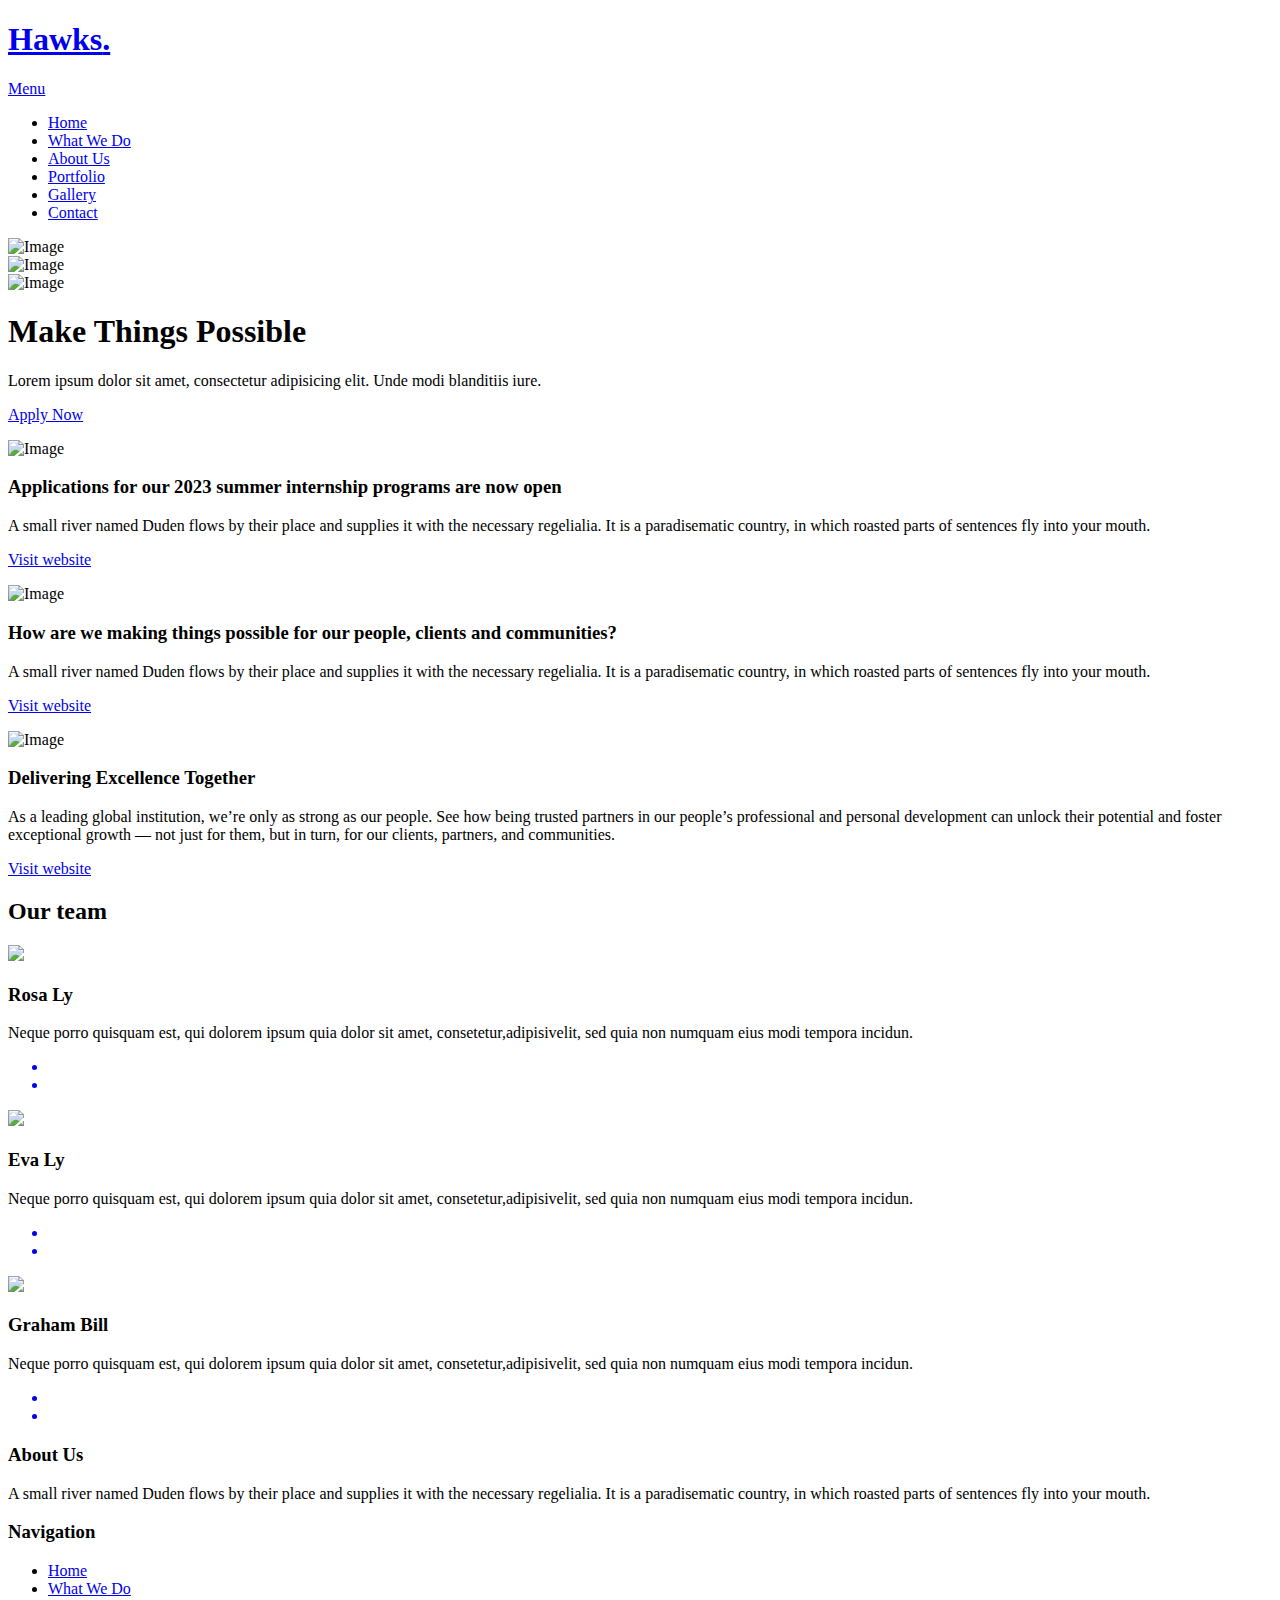
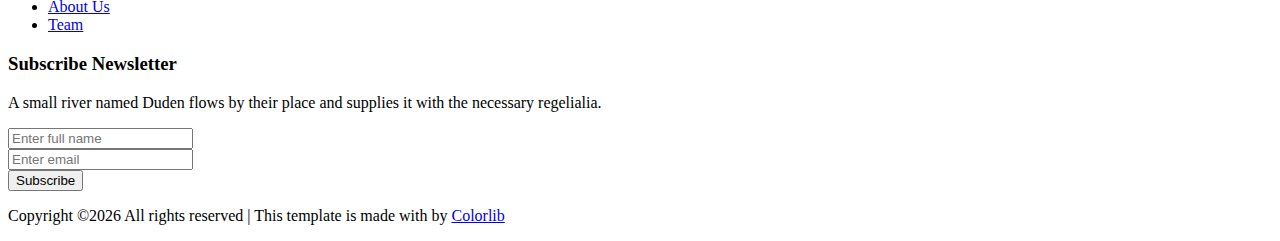
==== v2/index.html @ 97edf10f "Add files via upload" ====
<!DOCTYPE html>
<html lang="en">
  <head>
    <title>Grunt &mdash; Website Template by Colorlib</title>
    <meta charset="utf-8">
    <meta name="viewport" content="width=device-width, initial-scale=1, shrink-to-fit=no">

    <link href="https://fonts.googleapis.com/css?family=Roboto:300,400,500,700,900" rel="stylesheet">
    <link rel="stylesheet" href="fonts/icomoon/style.css">
    <link rel="stylesheet" href="css/bootstrap.min.css">
    <link rel="stylesheet" href="css/animate.css">
    <link rel="stylesheet" href="css/owl.carousel.min.css">
    <link rel="stylesheet" href="css/owl.theme.default.min.css">
    <link rel="stylesheet" href="css/bootstrap-datepicker.css">
    
    
    <link rel="stylesheet" href="fonts/flaticon/font/flaticon.css">
  
    <link rel="stylesheet" href="css/aos.css">
    <link rel="stylesheet" href="css/jquery.fancybox.min.css">
    

    <link rel="stylesheet" href="css/style.css">
    <link rel="stylesheet" href="css/style2.css">
    
  </head>
  <body data-spy="scroll" data-target=".site-navbar-target" data-offset="300">
  


  <div class="site-wrap">

    <div class="site-mobile-menu site-navbar-target">
      <div class="site-mobile-menu-header">
        <div class="site-mobile-menu-close mt-3">
          <span class="icon-close2 js-menu-toggle"></span>
        </div>
      </div>
      <div class="site-mobile-menu-body"></div>
    </div> <!-- .site-mobile-menu -->
    
    
    <div class="site-navbar-wrap">
      
      <div class="site-navbar site-navbar-target js-sticky-header">
        <div class="container">
          <div class="row align-items-center">
            <div class="col-6 col-md-4">
              <h1 class="my-0 site-logo"><a href="index.html">Hawks<span class="text-primary">.</span> </a></h1>
            </div>
            <div class="col-6 col-md-8">
              <nav class="site-navigation text-right" role="navigation">
                <div class="container">

                  <div class="d-inline-block d-lg-block ml-md-0 mr-auto py-3"><a href="#" class="site-menu-toggle js-menu-toggle text-black">
                    <span class="icon-menu h3"></span> <span class="menu-text">Menu</span>
                  </a></div>

                  <ul class="site-menu main-menu js-clone-nav d-none d-lg-none">
                    <li><a href="#home-section" class="nav-link">Home</a></li>
                    <li><a href="#what-we-do-section" class="nav-link">What We Do</a></li>
                    <li><a href="#about-section" class="nav-link">About Us</a></li>
                    <li><a href="#portfolio-section" class="nav-link">Portfolio</a></li>
                    <li><a href="#studio-section" class="nav-link">Gallery</a></li>
                    <li><a href="#contact-section" class="nav-link">Contact</a></li>
                  </ul>
                </div>
              </nav>
            </div>
          </div>
        </div>
      </div>
    </div> <!-- END .site-navbar-wrap -->
    
    <div class="site-blocks-cover" id="home-section">
      <div class="img-wrap">
        <div class="owl-carousel slide-one-item hero-slider">
          <div class="slide">
            <img src="images/glint_hero_1.jpg" alt="Image">  
          </div>
          <div class="slide">
            <img src="images/glint_hero_2.jpg" alt="Image">  
          </div>
          <div class="slide">
            <img src="images/glint_hero_3.jpg" alt="Image">  
          </div>
        </div>
      </div>
      <div class="container">
        <div class="row">
          <div class="col-md-6 ml-auto align-self-center">
            <div class="intro">
              <div class="heading">
                <h1>Make Things Possible</h1>
              </div>
              <div class="text">
                <p class="sub-text mb-5">Lorem ipsum dolor sit amet, consectetur adipisicing elit. Unde modi blanditiis iure.</p>
                <p><a href="#" target="_blank" class="btn btn-outline-primary btn-md">Apply Now</a></p>
              </div>
            </div>
          </div>
        </div>
      </div>
    </div> <!-- END .site-blocks-cover -->

    <div class="site-section" id="portfolio-section">
      <div class="container">
        <div class="row mb-5">
          <div class="col-lg-6 mb-4 mb-lg-0">
            <img src="images/internship-hub.png" alt="Image" class="img-fluid">
          </div>
          <div class="col-lg-5 h-100 jm-sticky-top ml-auto">
            <h3>Applications for our 2023 summer internship programs are now open</h3>
            <p class="mb-4">A small river named Duden flows by their place and supplies it with the necessary regelialia. It is a paradisematic country, in which roasted parts of sentences fly into your mouth.</p>
            <p class="mb-4"><a href="#" class="readmore">Visit website</a></p>
          </div>
        </div>

        <div class="row mb-5">
          <div class="col-lg-6 order-1 order-lg-2 mb-4 mb-lg-0">
            <img src="images/2023-mtp-700x700.jpg" alt="Image" class="img-fluid">
          </div>
          <div class="col-lg-5 h-100 jm-sticky-top mr-auto order-2 order-lg-1">
            <h3>How are we making things possible for our people, clients and communities?</h3>
            <p class="mb-4">A small river named Duden flows by their place and supplies it with the necessary regelialia. It is a paradisematic country, in which roasted parts of sentences fly into your mouth.</p>
            <p class="mb-4"><a href="#" class="readmore">Visit website</a></p>
          </div>
        </div>

          <div class="row mb-5">
          <div class="col-lg-6 mb-4 mb-lg-0">
            <img src="images/hero-inset.png" alt="Image" class="img-fluid">
          </div>
          <div class="col-lg-5 h-100 jm-sticky-top ml-auto">
            <h3>Delivering Excellence Together</h3>
            <p class="mb-4">As a leading global institution, we’re only as strong as our people. See how being trusted partners in our people’s professional and personal development can unlock their potential and foster exceptional growth — not just for them, but in turn, for our clients, partners, and communities.</p>
            <p class="mb-4"><a href="#" class="readmore">Visit website</a></p>
          </div>
        </div>

      </div>
    </div>

    <section id="team" class="team section">
                <div class="container">
                    <h2 class="title">Our team</h2>
                    <div class="row">
                        <div class="col-sm-4">
                            <div class="ubutia-card">
                                <div class="ubutia-card-header">
                                    <img class="img-responsive" src="images/8.jpg">
                                </div>
                                <div class="ubutia-card-content">
                                    <h3>Rosa Ly</h3>
                                    <p>
                                      Neque porro quisquam est, qui dolorem ipsum quia dolor sit amet, consetetur,adipisivelit, sed quia non numquam eius modi tempora incidun.
                                    </p>
                                    <div class="social-icons">
                                        <ul>
                                            <a href="#"><li><span class="ion-social-facebook"></span></li></a>
                                            <a href="#"><li><span class="ion-social-twitter"></span></li></a>
                                        </ul>
                                    </div>
                                </div>
                            </div>
                        </div>
                        <div class="col-sm-4">
                            <div class="ubutia-card">
                                <div class="ubutia-card-header">
                                    <img class="img-responsive" src="images/9.jpg">
                                </div>
                                <div class="ubutia-card-content">
                                    <h3>Eva Ly</h3>
                                    <p>
                                        Neque porro quisquam est, qui dolorem ipsum quia dolor sit amet, consetetur,adipisivelit, sed quia non numquam eius modi tempora incidun.
                                    </p>
                                    <div class="social-icons">
                                        <ul>
                                            <a href="#"><li><span class="ion-social-facebook"></span></li></a>
                                            <a href="#"><li><span class="ion-social-twitter"></span></li></a>
                                        </ul>
                                    </div>
                                </div>
                            </div>
                        </div>
                        <div class="col-sm-4">
                            <div class="ubutia-card">
                                <div class="ubutia-card-header">
                                    <img class="img-responsive" src="images/10.jpg">
                                </div>
                                <div class="ubutia-card-content">
                                    <h3>Graham Bill</h3>
                                    <p>
                                      Neque porro quisquam est, qui dolorem ipsum quia dolor sit amet, consetetur,adipisivelit, sed quia non numquam eius modi tempora incidun. 
                                    </p>
                                    <div class="social-icons">
                                        <ul>
                                            <a href="#"><li><span class="ion-social-facebook"></span></li></a>
                                            <a href="#"><li><span class="ion-social-twitter"></span></li></a>
                                        </ul>
                                    </div>
                                </div>
                            </div>
                        </div>
                    </div>
                </div>
            </section>
  
    <footer class="site-footer">
      <div class="container">
        <div class="row">
          <div class="col-lg-4 mb-5 mb-lg-0">
            <div class="row mb-5">
              <div class="col-12">
                <h3 class="footer-heading mb-4">About Us</h3>
                <p>A small river named Duden flows by their place and supplies it with the necessary regelialia. It is a paradisematic country, in which roasted parts of sentences fly into your mouth.</p>
              </div>
            </div>
            

            
          </div>
          <div class="col-lg-3 ml-auto">
           
            <div class="row mb-5">
              <div class="col-md-12">
                <h3 class="footer-heading mb-4">Navigation</h3>
              </div>
              <div class="col-md-6 col-lg-6">
                <ul class="list-unstyled">
                  <li><a href="#home-section" class="smoothscroll">Home</a></li>
                  <li><a href="#what-we-do-section" class="smoothscroll">What We Do</a></li>
                  <li><a href="#about-section" class="smoothscroll">About Us</a></li>
                  <li><a href="#team-section"  class="smoothscroll">Team</a></li>
                </ul>
              </div>
              
            </div>
            
          </div>
          

          <div class="col-lg-4 mb-5 mb-lg-0">

            <div class="mb-5">
              <h3 class="footer-heading mb-2">Subscribe Newsletter</h3>
              <p>A small river named Duden flows by their place and supplies it with the necessary regelialia.</p>

              <form method="post" class="form-subscribe">
                <div class="form-group mb-3">
                  <input type="text" class="form-control border-white text-white bg-transparent" placeholder="Enter full name" aria-label="Enter Email" aria-describedby="button-addon2">
                </div>
                <div class="form-group mb-3">
                  <input type="text" class="form-control border-white text-white bg-transparent" placeholder="Enter email" aria-label="Enter Email" aria-describedby="button-addon2">
                </div>
                <div class="form-group">
                  <button class="btn btn-primary px-5" type="submit">Subscribe</button>
                </div>
              </form>

            </div>

            


          </div>
          
        </div>
        <div class="row pt-5 mt-5 text-center">
          <div class="col-md-12">
            <div class="mb-4">
                  <a href="#" class="pl-0 pr-3"><span class="icon-facebook"></span></a>
                  <a href="#" class="pl-3 pr-3"><span class="icon-twitter"></span></a>
                  <a href="#" class="pl-3 pr-3"><span class="icon-instagram"></span></a>
                  <a href="#" class="pl-3 pr-3"><span class="icon-linkedin"></span></a>
                </div>
            <p>
              <!-- Link back to Colorlib can't be removed. Template is licensed under CC BY 3.0. -->
            Copyright &copy;<script>document.write(new Date().getFullYear());</script> All rights reserved | This template is made with <i class="icon-heart text-danger" aria-hidden="true"></i> by <a href="https://colorlib.com" target="_blank" >Colorlib</a>
            <!-- Link back to Colorlib can't be removed. Template is licensed under CC BY 3.0. -->
            </p>
          </div>
          
        </div>
      </div>
    </footer>
  </div>

  <script src="js/jquery-3.3.1.min.js"></script>
  <script src="js/popper.min.js"></script>
  <script src="js/bootstrap.min.js"></script>
  <script src="js/owl.carousel.min.js"></script>
  <script src="js/aos.js"></script>
  <script src="js/jquery.sticky.js"></script>
  <script src="js/stickyfill.min.js"></script>
  <script src="js/jquery.easing.1.3.js"></script>
  <script src="js/isotope.pkgd.min.js"></script>
  
  <script src="js/jquery.fancybox.min.js"></script>
  <script src="js/main.js"></script>

     
  </body>
</html>
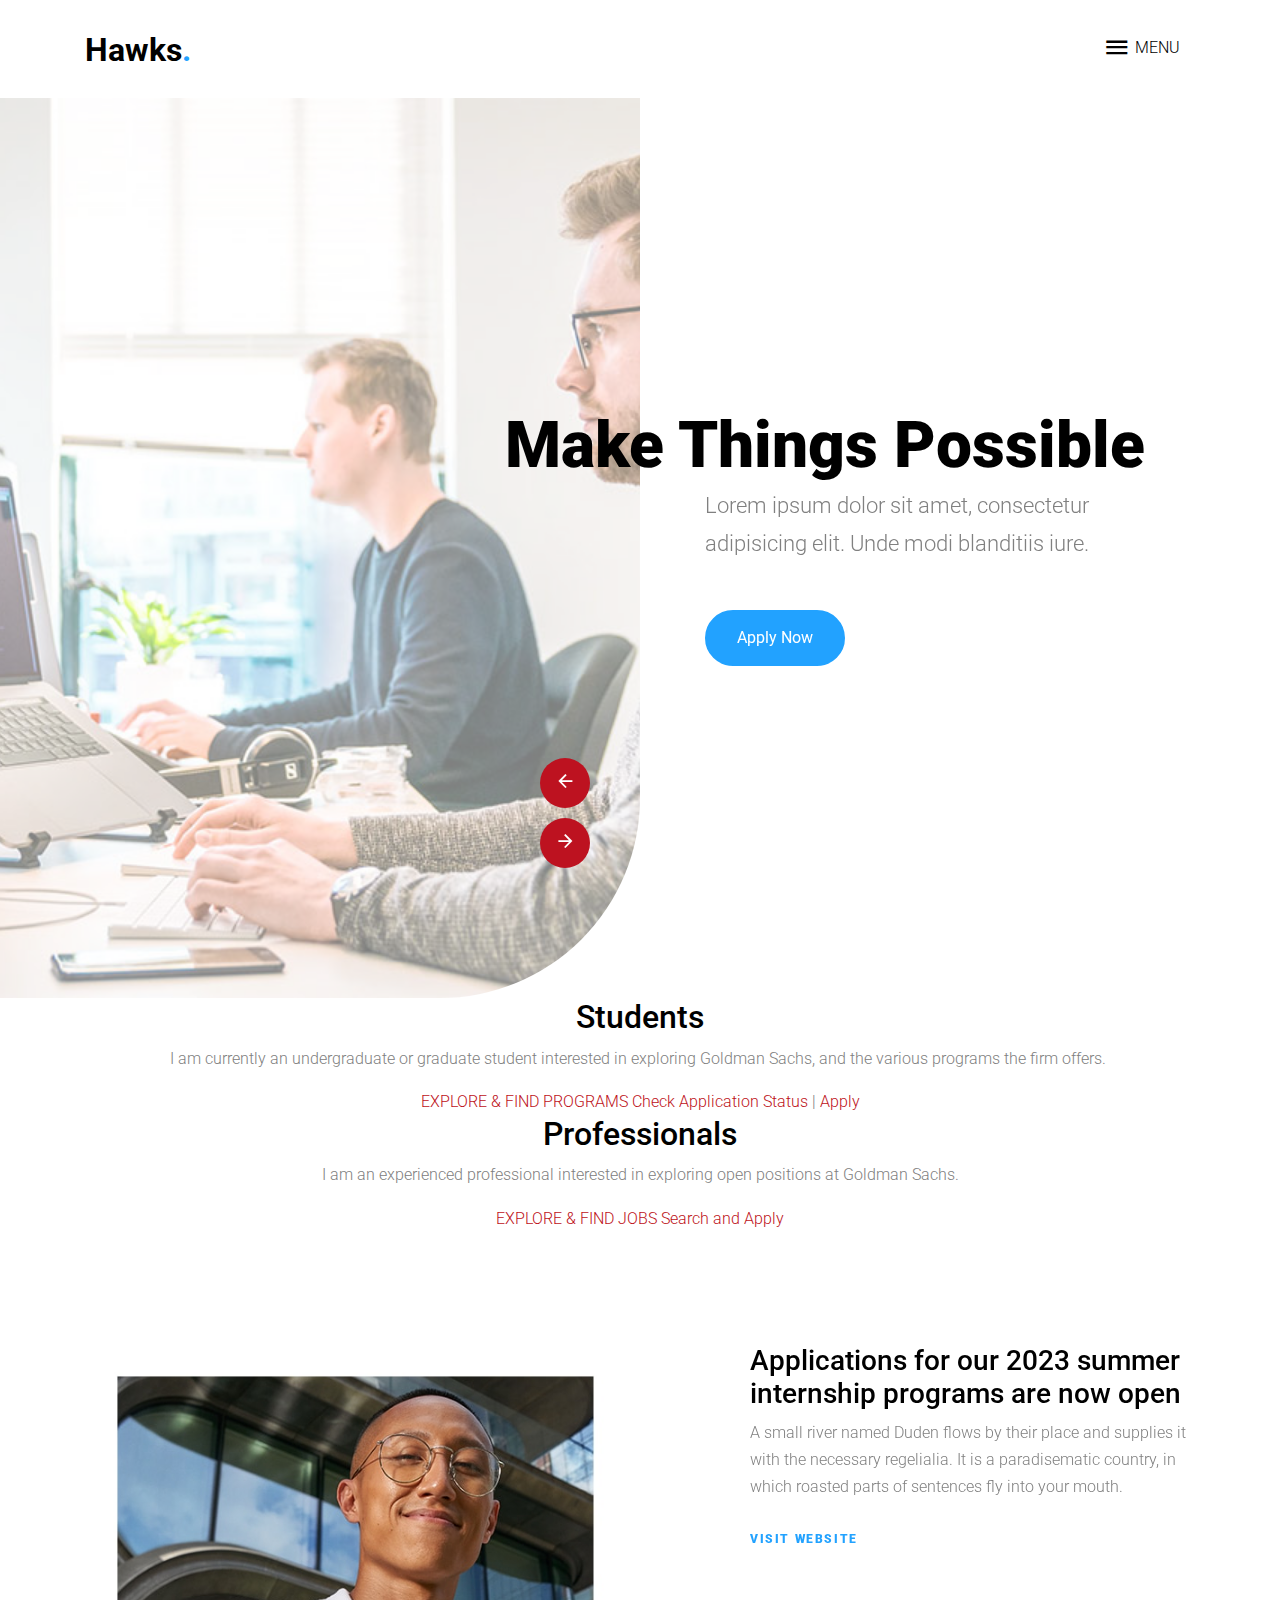
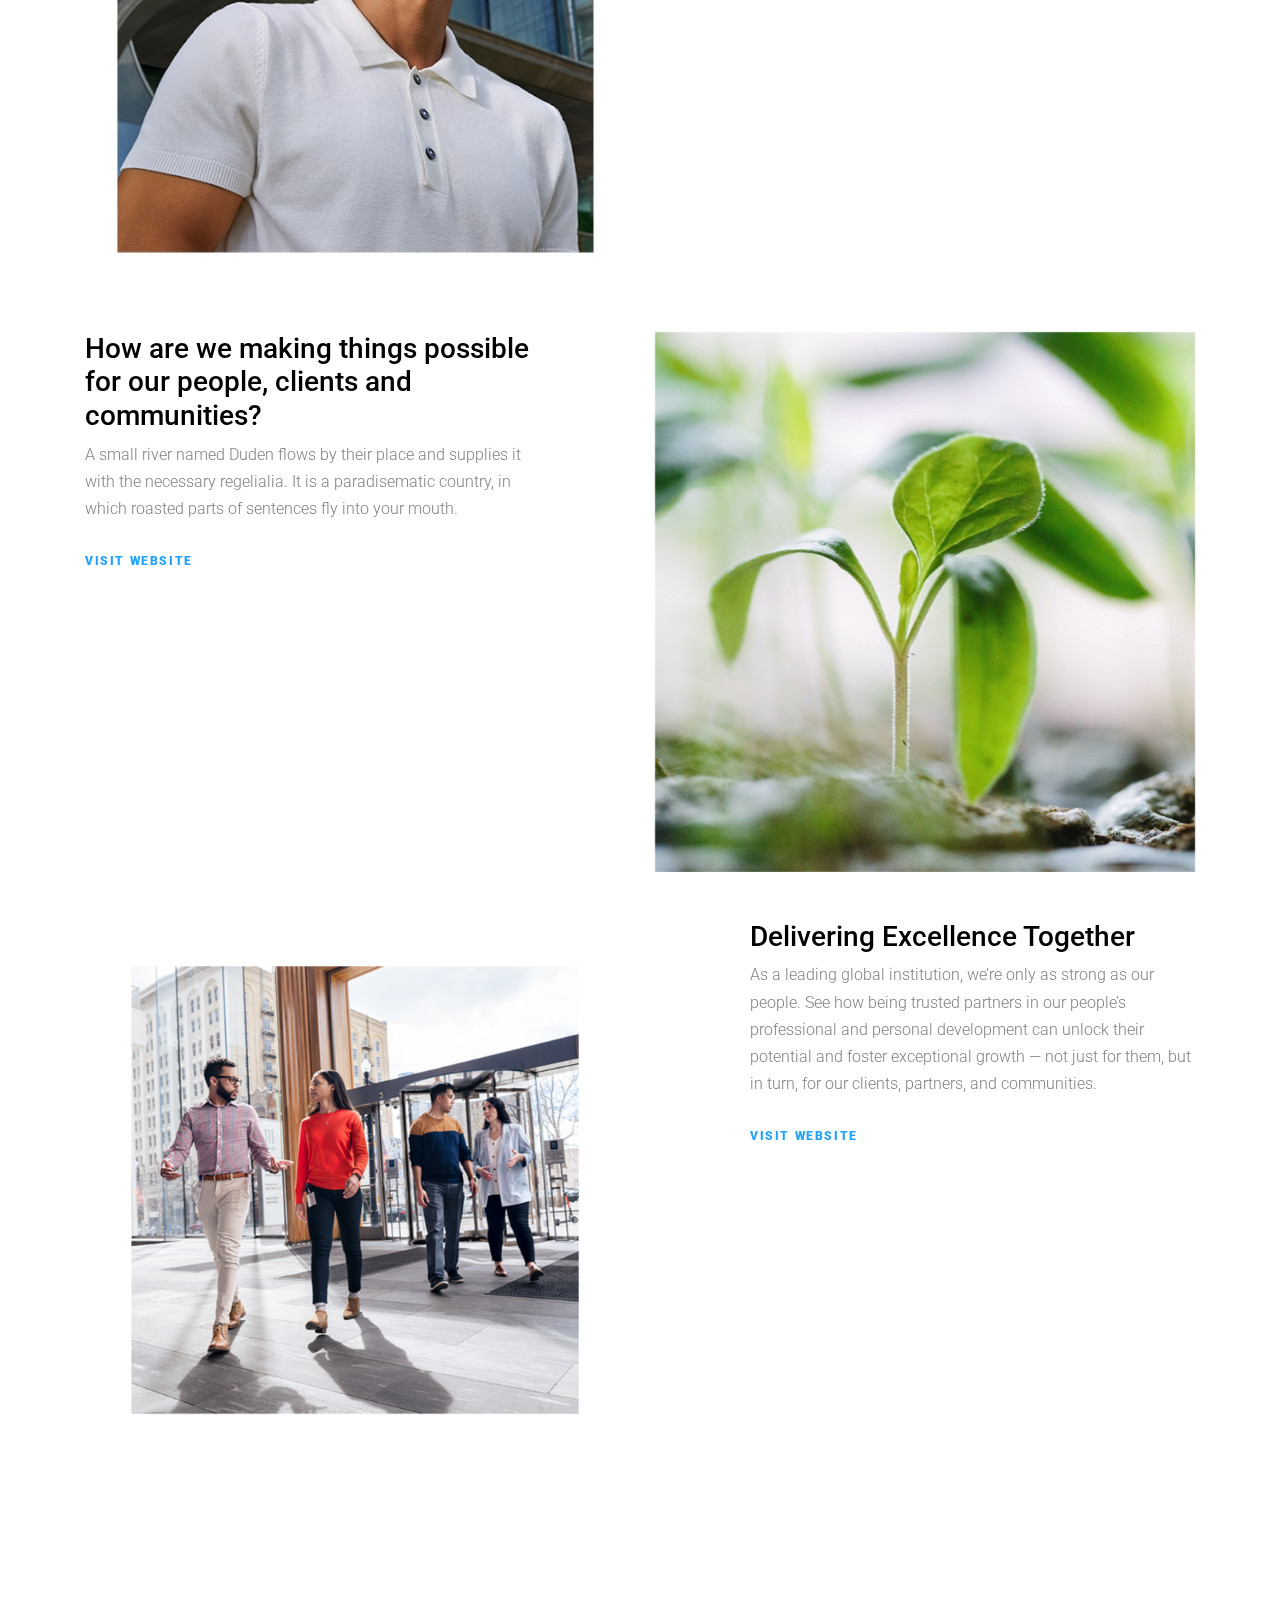
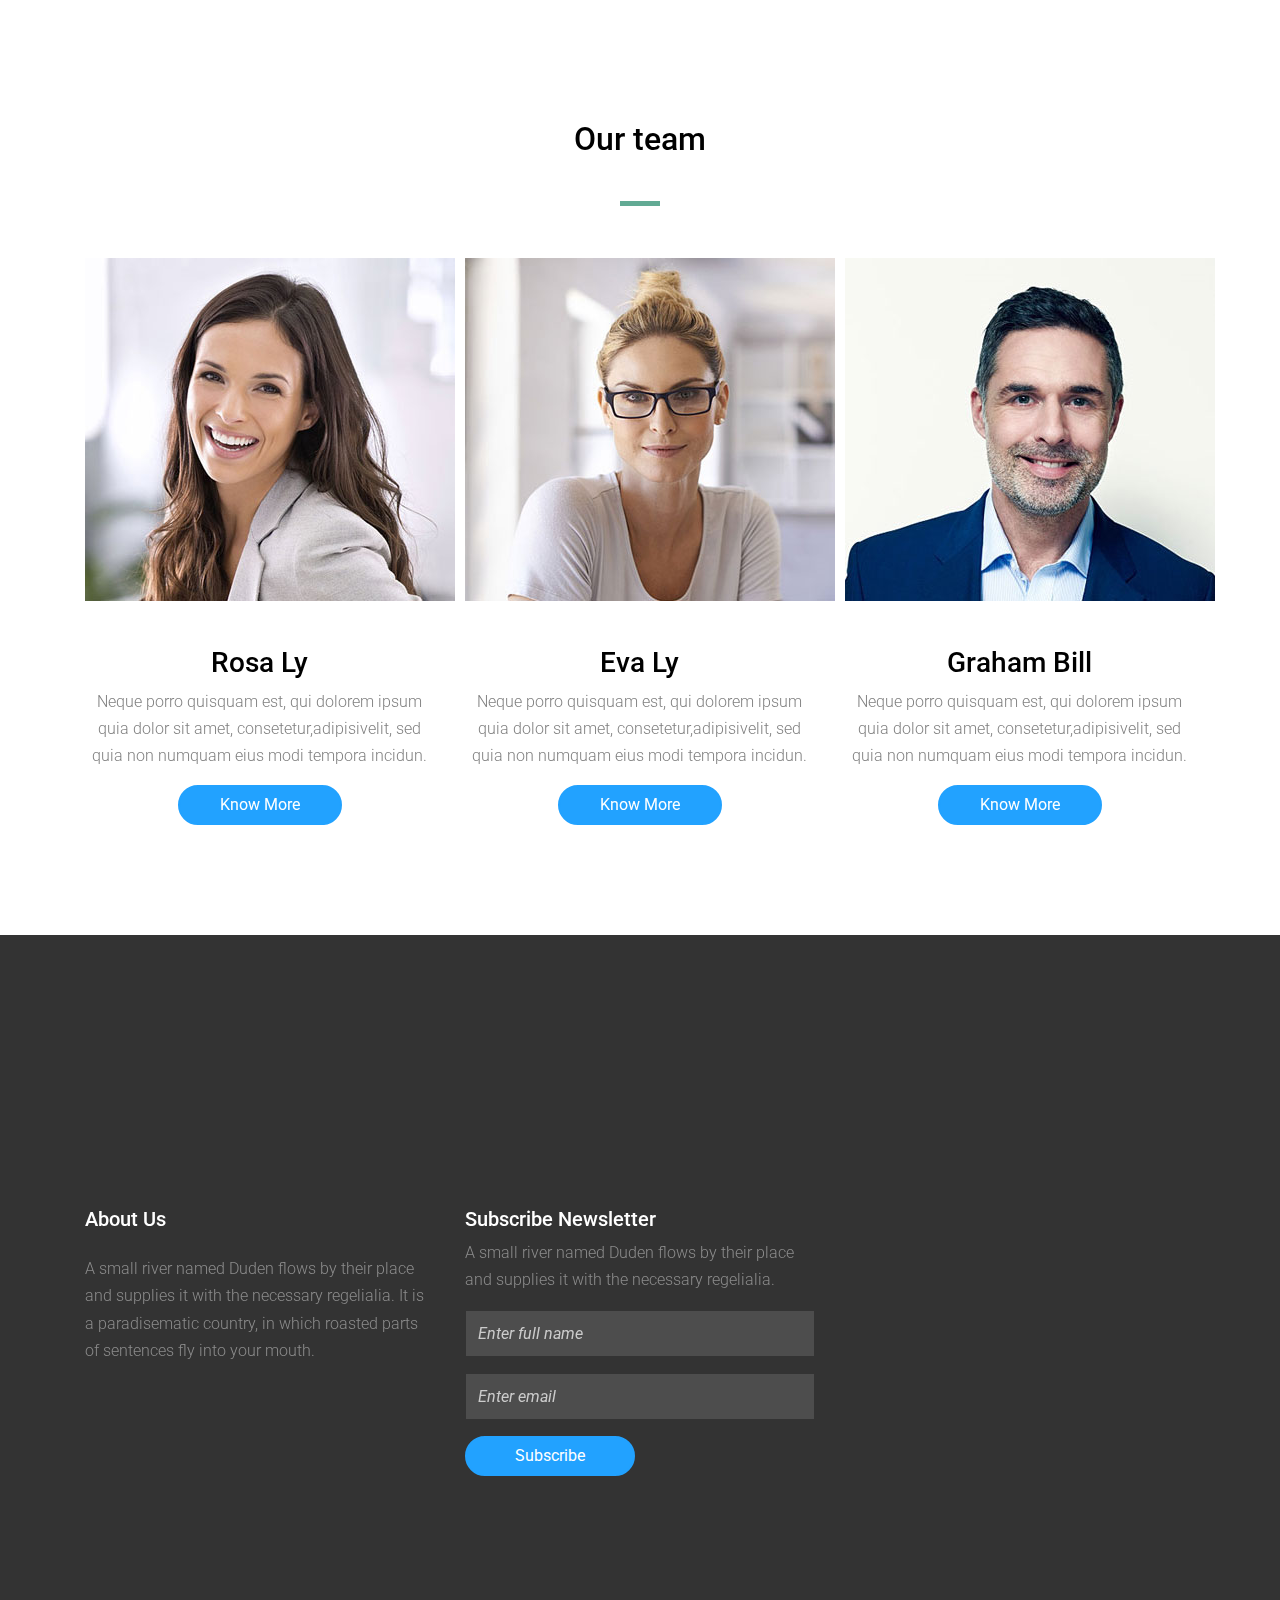
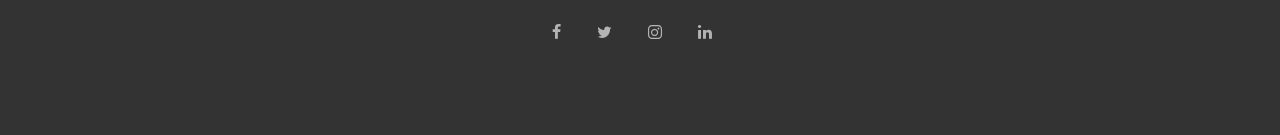
==== commit 5d1dd480: "Students and Professionals sections added" ====
--- a/v2/index.html
+++ b/v2/index.html
@@ -1,7 +1,7 @@
 <!DOCTYPE html>
 <html lang="en">
   <head>
-    <title>Grunt &mdash; Website Template by Colorlib</title>
+    <title>Hawks Young n Retired</title>
     <meta charset="utf-8">
     <meta name="viewport" content="width=device-width, initial-scale=1, shrink-to-fit=no">
 
@@ -22,6 +22,15 @@
 
     <link rel="stylesheet" href="css/style.css">
     <link rel="stylesheet" href="css/style2.css">
+    <link rel="stylesheet" href="css/user-select-footer.css">
+    <link rel="stylesheet" href="css/user-type-selection.css">
+    <link rel="stylesheet" href="css/article-card-list.css">
+    <link rel="stylesheet" href="css/article-content-page.css">
+    <link rel="stylesheet" href="css/news-article-grid.css">
+
+  <script src="js/gsAll.js" type="text/javascript"></script> 
+  <script src="js/gs.slider.js" type="text/javascript"></script> 
+  <script src="js/gs.share.js" type="text/javascript"></script> 
     
   </head>
   <body data-spy="scroll" data-target=".site-navbar-target" data-offset="300">
@@ -46,7 +55,7 @@
         <div class="container">
           <div class="row align-items-center">
             <div class="col-6 col-md-4">
-              <h1 class="my-0 site-logo"><a href="index.html">Hawks<span class="text-primary">.</span> </a></h1>
+              <h1 class="my-0 site-logo"><a href="index.html">Hawks<span style="color:#22a2ff">.</span> </a></h1>
             </div>
             <div class="col-6 col-md-8">
               <nav class="site-navigation text-right" role="navigation">
@@ -58,11 +67,10 @@
 
                   <ul class="site-menu main-menu js-clone-nav d-none d-lg-none">
                     <li><a href="#home-section" class="nav-link">Home</a></li>
-                    <li><a href="#what-we-do-section" class="nav-link">What We Do</a></li>
+                    <li><a href="#portfolio-section" class="nav-link">What We Do</a></li>
                     <li><a href="#about-section" class="nav-link">About Us</a></li>
-                    <li><a href="#portfolio-section" class="nav-link">Portfolio</a></li>
-                    <li><a href="#studio-section" class="nav-link">Gallery</a></li>
-                    <li><a href="#contact-section" class="nav-link">Contact</a></li>
+                    <li><a href="#subscribe-newsletter" class="nav-link">Subscribe Newsletter</a></li>
+                    <li><a href="#" class="nav-link">Apply</a></li>
                   </ul>
                 </div>
               </nav>
@@ -76,13 +84,13 @@
       <div class="img-wrap">
         <div class="owl-carousel slide-one-item hero-slider">
           <div class="slide">
-            <img src="images/glint_hero_1.jpg" alt="Image">  
+            <img style="opacity:0.5" src="images/sq_img_1.jpg" alt="Image">  
           </div>
           <div class="slide">
-            <img src="images/glint_hero_2.jpg" alt="Image">  
+            <img style="opacity:0.5" src="images/sq_img_7.jpg" alt="Image">  
           </div>
           <div class="slide">
-            <img src="images/glint_hero_3.jpg" alt="Image">  
+            <img style="opacity:0.5"; src="images/sq_img_10.jpg" alt="Image">  
           </div>
         </div>
       </div>
@@ -95,13 +103,34 @@
               </div>
               <div class="text">
                 <p class="sub-text mb-5">Lorem ipsum dolor sit amet, consectetur adipisicing elit. Unde modi blanditiis iure.</p>
-                <p><a href="#" target="_blank" class="btn btn-outline-primary btn-md">Apply Now</a></p>
+                <p><a href="#" target="_blank" class="btn btn-primary btn-md" style="background-color:#22a2ff; border-color:#22a2ff">Apply Now</a></p>
               </div>
             </div>
           </div>
         </div>
       </div>
     </div> <!-- END .site-blocks-cover -->
+
+  <section class="default-component careers-large-hero title-and-copy full-width basis-grotesque" data-title="large-hero" style="z-index: 11"> 
+    <div class="no-indent"> 
+     <section class="default-component user-type-selection extra-large-hero-with-video-content inset-module" data-title="solo-card"> 
+      <div class="user-type-selection__container"> 
+       <div class="user-type-selection__user student-user" tabindex="0"> 
+        <h2 tabindex="0">Students</h2> 
+        <p> I am currently an undergraduate or graduate student interested in exploring Goldman Sachs, and the various programs the firm offers.&nbsp;</p> 
+        <a href="/careers/students/index.html" class="user-type-selection__button identity student">EXPLORE &amp; FIND PROGRAMS</a> 
+        <span class="user-type-selection__links"> <a href="https://goldmansachs.tal.net/vx/lang-en-GB/system-51/candidate">Check Application Status</a> | <a href="https://goldmansachs.tal.net/vx/lang-en-GB/system-51/candidate">Apply</a> </span> 
+       </div> 
+       <div class="user-type-selection__user student-user" tabindex="0"> 
+        <h2 tabindex="0">Professionals</h2> 
+        <p> I am an experienced professional interested in exploring open positions at Goldman Sachs.</p> 
+        <a href="/careers/professionals/index.html" class="user-type-selection__button identity professional">EXPLORE &amp; FIND JOBS</a> 
+        <span class="user-type-selection__links"> <a href="https://hdpc.fa.us2.oraclecloud.com/hcmUI/CandidateExperience/en/sites/CX_1">Search and Apply</a> </span> 
+       </div> 
+      </div> 
+     </section> 
+    </div> 
+   </section> 
 
     <div class="site-section" id="portfolio-section">
       <div class="container">
@@ -112,7 +141,7 @@
           <div class="col-lg-5 h-100 jm-sticky-top ml-auto">
             <h3>Applications for our 2023 summer internship programs are now open</h3>
             <p class="mb-4">A small river named Duden flows by their place and supplies it with the necessary regelialia. It is a paradisematic country, in which roasted parts of sentences fly into your mouth.</p>
-            <p class="mb-4"><a href="#" class="readmore">Visit website</a></p>
+            <p class="mb-4"><a href="#" class="readmore" style="color:#22a2ff">Visit website</a></p>
           </div>
         </div>
 
@@ -123,7 +152,7 @@
           <div class="col-lg-5 h-100 jm-sticky-top mr-auto order-2 order-lg-1">
             <h3>How are we making things possible for our people, clients and communities?</h3>
             <p class="mb-4">A small river named Duden flows by their place and supplies it with the necessary regelialia. It is a paradisematic country, in which roasted parts of sentences fly into your mouth.</p>
-            <p class="mb-4"><a href="#" class="readmore">Visit website</a></p>
+            <p class="mb-4"><a href="#" class="readmore" style="color:#22a2ff">Visit website</a></p>
           </div>
         </div>
 
@@ -134,7 +163,7 @@
           <div class="col-lg-5 h-100 jm-sticky-top ml-auto">
             <h3>Delivering Excellence Together</h3>
             <p class="mb-4">As a leading global institution, we’re only as strong as our people. See how being trusted partners in our people’s professional and personal development can unlock their potential and foster exceptional growth — not just for them, but in turn, for our clients, partners, and communities.</p>
-            <p class="mb-4"><a href="#" class="readmore">Visit website</a></p>
+            <p class="mb-4"><a href="#" class="readmore" style="color:#22a2ff">Visit website</a></p>
           </div>
         </div>
 
@@ -155,12 +184,7 @@
                                     <p>
                                       Neque porro quisquam est, qui dolorem ipsum quia dolor sit amet, consetetur,adipisivelit, sed quia non numquam eius modi tempora incidun.
                                     </p>
-                                    <div class="social-icons">
-                                        <ul>
-                                            <a href="#"><li><span class="ion-social-facebook"></span></li></a>
-                                            <a href="#"><li><span class="ion-social-twitter"></span></li></a>
-                                        </ul>
-                                    </div>
+                                    <a href="#"><button class="btn btn-primary px-3" style="background-color:#22a2ff; padding-right:40px!important; padding-left:40px!important;margin-bottom:10px; border-color:#22a2ff">Know More</button></a>
                                 </div>
                             </div>
                         </div>
@@ -174,12 +198,7 @@
                                     <p>
                                         Neque porro quisquam est, qui dolorem ipsum quia dolor sit amet, consetetur,adipisivelit, sed quia non numquam eius modi tempora incidun.
                                     </p>
-                                    <div class="social-icons">
-                                        <ul>
-                                            <a href="#"><li><span class="ion-social-facebook"></span></li></a>
-                                            <a href="#"><li><span class="ion-social-twitter"></span></li></a>
-                                        </ul>
-                                    </div>
+                                    <a href="#"><button class="btn btn-primary px-3" style="background-color:#22a2ff; padding-right:40px!important; padding-left:40px!important;margin-bottom:10px; border-color:#22a2ff">Know More</button></a>
                                 </div>
                             </div>
                         </div>
@@ -193,12 +212,7 @@
                                     <p>
                                       Neque porro quisquam est, qui dolorem ipsum quia dolor sit amet, consetetur,adipisivelit, sed quia non numquam eius modi tempora incidun. 
                                     </p>
-                                    <div class="social-icons">
-                                        <ul>
-                                            <a href="#"><li><span class="ion-social-facebook"></span></li></a>
-                                            <a href="#"><li><span class="ion-social-twitter"></span></li></a>
-                                        </ul>
-                                    </div>
+                                    <a href="#"><button class="btn btn-primary px-3" style="background-color:#22a2ff; padding-right:40px!important; padding-left:40px!important;margin-bottom:10px; border-color:#22a2ff">Know More</button></a>
                                 </div>
                             </div>
                         </div>
@@ -209,7 +223,7 @@
     <footer class="site-footer">
       <div class="container">
         <div class="row">
-          <div class="col-lg-4 mb-5 mb-lg-0">
+          <div class="col-lg-4 mb-5 mb-lg-0" id="about-section">
             <div class="row mb-5">
               <div class="col-12">
                 <h3 class="footer-heading mb-4">About Us</h3>
@@ -220,27 +234,9 @@
 
             
           </div>
-          <div class="col-lg-3 ml-auto">
-           
-            <div class="row mb-5">
-              <div class="col-md-12">
-                <h3 class="footer-heading mb-4">Navigation</h3>
-              </div>
-              <div class="col-md-6 col-lg-6">
-                <ul class="list-unstyled">
-                  <li><a href="#home-section" class="smoothscroll">Home</a></li>
-                  <li><a href="#what-we-do-section" class="smoothscroll">What We Do</a></li>
-                  <li><a href="#about-section" class="smoothscroll">About Us</a></li>
-                  <li><a href="#team-section"  class="smoothscroll">Team</a></li>
-                </ul>
-              </div>
-              
-            </div>
-            
-          </div>
           
 
-          <div class="col-lg-4 mb-5 mb-lg-0">
+          <div class="col-lg-4 mb-5 mb-lg-0" id="subscribe-newsletter">
 
             <div class="mb-5">
               <h3 class="footer-heading mb-2">Subscribe Newsletter</h3>
@@ -254,7 +250,7 @@
                   <input type="text" class="form-control border-white text-white bg-transparent" placeholder="Enter email" aria-label="Enter Email" aria-describedby="button-addon2">
                 </div>
                 <div class="form-group">
-                  <button class="btn btn-primary px-5" type="submit">Subscribe</button>
+                  <button style="background-color:#22a2ff; border-color:#22a2ff" class="btn btn-primary px-5" type="submit">Subscribe</button>
                 </div>
               </form>
 
@@ -274,11 +270,6 @@
                   <a href="#" class="pl-3 pr-3"><span class="icon-instagram"></span></a>
                   <a href="#" class="pl-3 pr-3"><span class="icon-linkedin"></span></a>
                 </div>
-            <p>
-              <!-- Link back to Colorlib can't be removed. Template is licensed under CC BY 3.0. -->
-            Copyright &copy;<script>document.write(new Date().getFullYear());</script> All rights reserved | This template is made with <i class="icon-heart text-danger" aria-hidden="true"></i> by <a href="https://colorlib.com" target="_blank" >Colorlib</a>
-            <!-- Link back to Colorlib can't be removed. Template is licensed under CC BY 3.0. -->
-            </p>
           </div>
           
         </div>
--- a/v2/fonts/icomoon/style.css
+++ b/v2/fonts/icomoon/style.css
@@ -0,0 +1,4919 @@
+@font-face {
+  font-family: 'icomoon';
+  src:  url('fonts/icomoon.eot?10si43');
+  src:  url('fonts/icomoon.eot?10si43#iefix') format('embedded-opentype'),
+    url('fonts/icomoon.ttf?10si43') format('truetype'),
+    url('fonts/icomoon.woff?10si43') format('woff'),
+    url('fonts/icomoon.svg?10si43#icomoon') format('svg');
+  font-weight: normal;
+  font-style: normal;
+}
+
+[class^="icon-"], [class*=" icon-"] {
+  /* use !important to prevent issues with browser extensions that change fonts */
+  font-family: 'icomoon' !important;
+  speak: none;
+  font-style: normal;
+  font-weight: normal;
+  font-variant: normal;
+  text-transform: none;
+  line-height: 1;
+
+  /* Better Font Rendering =========== */
+  -webkit-font-smoothing: antialiased;
+  -moz-osx-font-smoothing: grayscale;
+}
+
+.icon-asterisk:before {
+  content: "\f069";
+}
+.icon-plus:before {
+  content: "\f067";
+}
+.icon-question:before {
+  content: "\f128";
+}
+.icon-minus:before {
+  content: "\f068";
+}
+.icon-glass:before {
+  content: "\f000";
+}
+.icon-music:before {
+  content: "\f001";
+}
+.icon-search:before {
+  content: "\f002";
+}
+.icon-envelope-o:before {
+  content: "\f003";
+}
+.icon-heart:before {
+  content: "\f004";
+}
+.icon-star:before {
+  content: "\f005";
+}
+.icon-star-o:before {
+  content: "\f006";
+}
+.icon-user:before {
+  content: "\f007";
+}
+.icon-film:before {
+  content: "\f008";
+}
+.icon-th-large:before {
+  content: "\f009";
+}
+.icon-th:before {
+  content: "\f00a";
+}
+.icon-th-list:before {
+  content: "\f00b";
+}
+.icon-check:before {
+  content: "\f00c";
+}
+.icon-close:before {
+  content: "\f00d";
+}
+.icon-remove:before {
+  content: "\f00d";
+}
+.icon-times:before {
+  content: "\f00d";
+}
+.icon-search-plus:before {
+  content: "\f00e";
+}
+.icon-search-minus:before {
+  content: "\f010";
+}
+.icon-power-off:before {
+  content: "\f011";
+}
+.icon-signal:before {
+  content: "\f012";
+}
+.icon-cog:before {
+  content: "\f013";
+}
+.icon-gear:before {
+  content: "\f013";
+}
+.icon-trash-o:before {
+  content: "\f014";
+}
+.icon-home:before {
+  content: "\f015";
+}
+.icon-file-o:before {
+  content: "\f016";
+}
+.icon-clock-o:before {
+  content: "\f017";
+}
+.icon-road:before {
+  content: "\f018";
+}
+.icon-download:before {
+  content: "\f019";
+}
+.icon-arrow-circle-o-down:before {
+  content: "\f01a";
+}
+.icon-arrow-circle-o-up:before {
+  content: "\f01b";
+}
+.icon-inbox:before {
+  content: "\f01c";
+}
+.icon-play-circle-o:before {
+  content: "\f01d";
+}
+.icon-repeat:before {
+  content: "\f01e";
+}
+.icon-rotate-right:before {
+  content: "\f01e";
+}
+.icon-refresh:before {
+  content: "\f021";
+}
+.icon-list-alt:before {
+  content: "\f022";
+}
+.icon-lock:before {
+  content: "\f023";
+}
+.icon-flag:before {
+  content: "\f024";
+}
+.icon-headphones:before {
+  content: "\f025";
+}
+.icon-volume-off:before {
+  content: "\f026";
+}
+.icon-volume-down:before {
+  content: "\f027";
+}
+.icon-volume-up:before {
+  content: "\f028";
+}
+.icon-qrcode:before {
+  content: "\f029";
+}
+.icon-barcode:before {
+  content: "\f02a";
+}
+.icon-tag:before {
+  content: "\f02b";
+}
+.icon-tags:before {
+  content: "\f02c";
+}
+.icon-book:before {
+  content: "\f02d";
+}
+.icon-bookmark:before {
+  content: "\f02e";
+}
+.icon-print:before {
+  content: "\f02f";
+}
+.icon-camera:before {
+  content: "\f030";
+}
+.icon-font:before {
+  content: "\f031";
+}
+.icon-bold:before {
+  content: "\f032";
+}
+.icon-italic:before {
+  content: "\f033";
+}
+.icon-text-height:before {
+  content: "\f034";
+}
+.icon-text-width:before {
+  content: "\f035";
+}
+.icon-align-left:before {
+  content: "\f036";
+}
+.icon-align-center:before {
+  content: "\f037";
+}
+.icon-align-right:before {
+  content: "\f038";
+}
+.icon-align-justify:before {
+  content: "\f039";
+}
+.icon-list:before {
+  content: "\f03a";
+}
+.icon-dedent:before {
+  content: "\f03b";
+}
+.icon-outdent:before {
+  content: "\f03b";
+}
+.icon-indent:before {
+  content: "\f03c";
+}
+.icon-video-camera:before {
+  content: "\f03d";
+}
+.icon-image:before {
+  content: "\f03e";
+}
+.icon-photo:before {
+  content: "\f03e";
+}
+.icon-picture-o:before {
+  content: "\f03e";
+}
+.icon-pencil:before {
+  content: "\f040";
+}
+.icon-map-marker:before {
+  content: "\f041";
+}
+.icon-adjust:before {
+  content: "\f042";
+}
+.icon-tint:before {
+  content: "\f043";
+}
+.icon-edit:before {
+  content: "\f044";
+}
+.icon-pencil-square-o:before {
+  content: "\f044";
+}
+.icon-share-square-o:before {
+  content: "\f045";
+}
+.icon-check-square-o:before {
+  content: "\f046";
+}
+.icon-arrows:before {
+  content: "\f047";
+}
+.icon-step-backward:before {
+  content: "\f048";
+}
+.icon-fast-backward:before {
+  content: "\f049";
+}
+.icon-backward:before {
+  content: "\f04a";
+}
+.icon-play:before {
+  content: "\f04b";
+}
+.icon-pause:before {
+  content: "\f04c";
+}
+.icon-stop:before {
+  content: "\f04d";
+}
+.icon-forward:before {
+  content: "\f04e";
+}
+.icon-fast-forward:before {
+  content: "\f050";
+}
+.icon-step-forward:before {
+  content: "\f051";
+}
+.icon-eject:before {
+  content: "\f052";
+}
+.icon-chevron-left:before {
+  content: "\f053";
+}
+.icon-chevron-right:before {
+  content: "\f054";
+}
+.icon-plus-circle:before {
+  content: "\f055";
+}
+.icon-minus-circle:before {
+  content: "\f056";
+}
+.icon-times-circle:before {
+  content: "\f057";
+}
+.icon-check-circle:before {
+  content: "\f058";
+}
+.icon-question-circle:before {
+  content: "\f059";
+}
+.icon-info-circle:before {
+  content: "\f05a";
+}
+.icon-crosshairs:before {
+  content: "\f05b";
+}
+.icon-times-circle-o:before {
+  content: "\f05c";
+}
+.icon-check-circle-o:before {
+  content: "\f05d";
+}
+.icon-ban:before {
+  content: "\f05e";
+}
+.icon-arrow-left:before {
+  content: "\f060";
+}
+.icon-arrow-right:before {
+  content: "\f061";
+}
+.icon-arrow-up:before {
+  content: "\f062";
+}
+.icon-arrow-down:before {
+  content: "\f063";
+}
+.icon-mail-forward:before {
+  content: "\f064";
+}
+.icon-share:before {
+  content: "\f064";
+}
+.icon-expand:before {
+  content: "\f065";
+}
+.icon-compress:before {
+  content: "\f066";
+}
+.icon-exclamation-circle:before {
+  content: "\f06a";
+}
+.icon-gift:before {
+  content: "\f06b";
+}
+.icon-leaf:before {
+  content: "\f06c";
+}
+.icon-fire:before {
+  content: "\f06d";
+}
+.icon-eye:before {
+  content: "\f06e";
+}
+.icon-eye-slash:before {
+  content: "\f070";
+}
+.icon-exclamation-triangle:before {
+  content: "\f071";
+}
+.icon-warning:before {
+  content: "\f071";
+}
+.icon-plane:before {
+  content: "\f072";
+}
+.icon-calendar:before {
+  content: "\f073";
+}
+.icon-random:before {
+  content: "\f074";
+}
+.icon-comment:before {
+  content: "\f075";
+}
+.icon-magnet:before {
+  content: "\f076";
+}
+.icon-chevron-up:before {
+  content: "\f077";
+}
+.icon-chevron-down:before {
+  content: "\f078";
+}
+.icon-retweet:before {
+  content: "\f079";
+}
+.icon-shopping-cart:before {
+  content: "\f07a";
+}
+.icon-folder:before {
+  content: "\f07b";
+}
+.icon-folder-open:before {
+  content: "\f07c";
+}
+.icon-arrows-v:before {
+  content: "\f07d";
+}
+.icon-arrows-h:before {
+  content: "\f07e";
+}
+.icon-bar-chart:before {
+  content: "\f080";
+}
+.icon-bar-chart-o:before {
+  content: "\f080";
+}
+.icon-twitter-square:before {
+  content: "\f081";
+}
+.icon-facebook-square:before {
+  content: "\f082";
+}
+.icon-camera-retro:before {
+  content: "\f083";
+}
+.icon-key:before {
+  content: "\f084";
+}
+.icon-cogs:before {
+  content: "\f085";
+}
+.icon-gears:before {
+  content: "\f085";
+}
+.icon-comments:before {
+  content: "\f086";
+}
+.icon-thumbs-o-up:before {
+  content: "\f087";
+}
+.icon-thumbs-o-down:before {
+  content: "\f088";
+}
+.icon-star-half:before {
+  content: "\f089";
+}
+.icon-heart-o:before {
+  content: "\f08a";
+}
+.icon-sign-out:before {
+  content: "\f08b";
+}
+.icon-linkedin-square:before {
+  content: "\f08c";
+}
+.icon-thumb-tack:before {
+  content: "\f08d";
+}
+.icon-external-link:before {
+  content: "\f08e";
+}
+.icon-sign-in:before {
+  content: "\f090";
+}
+.icon-trophy:before {
+  content: "\f091";
+}
+.icon-github-square:before {
+  content: "\f092";
+}
+.icon-upload:before {
+  content: "\f093";
+}
+.icon-lemon-o:before {
+  content: "\f094";
+}
+.icon-phone:before {
+  content: "\f095";
+}
+.icon-square-o:before {
+  content: "\f096";
+}
+.icon-bookmark-o:before {
+  content: "\f097";
+}
+.icon-phone-square:before {
+  content: "\f098";
+}
+.icon-twitter:before {
+  content: "\f099";
+}
+.icon-facebook:before {
+  content: "\f09a";
+}
+.icon-facebook-f:before {
+  content: "\f09a";
+}
+.icon-github:before {
+  content: "\f09b";
+}
+.icon-unlock:before {
+  content: "\f09c";
+}
+.icon-credit-card:before {
+  content: "\f09d";
+}
+.icon-feed:before {
+  content: "\f09e";
+}
+.icon-rss:before {
+  content: "\f09e";
+}
+.icon-hdd-o:before {
+  content: "\f0a0";
+}
+.icon-bullhorn:before {
+  content: "\f0a1";
+}
+.icon-bell-o:before {
+  content: "\f0a2";
+}
+.icon-certificate:before {
+  content: "\f0a3";
+}
+.icon-hand-o-right:before {
+  content: "\f0a4";
+}
+.icon-hand-o-left:before {
+  content: "\f0a5";
+}
+.icon-hand-o-up:before {
+  content: "\f0a6";
+}
+.icon-hand-o-down:before {
+  content: "\f0a7";
+}
+.icon-arrow-circle-left:before {
+  content: "\f0a8";
+}
+.icon-arrow-circle-right:before {
+  content: "\f0a9";
+}
+.icon-arrow-circle-up:before {
+  content: "\f0aa";
+}
+.icon-arrow-circle-down:before {
+  content: "\f0ab";
+}
+.icon-globe:before {
+  content: "\f0ac";
+}
+.icon-wrench:before {
+  content: "\f0ad";
+}
+.icon-tasks:before {
+  content: "\f0ae";
+}
+.icon-filter:before {
+  content: "\f0b0";
+}
+.icon-briefcase:before {
+  content: "\f0b1";
+}
+.icon-arrows-alt:before {
+  content: "\f0b2";
+}
+.icon-group:before {
+  content: "\f0c0";
+}
+.icon-users:before {
+  content: "\f0c0";
+}
+.icon-chain:before {
+  content: "\f0c1";
+}
+.icon-link:before {
+  content: "\f0c1";
+}
+.icon-cloud:before {
+  content: "\f0c2";
+}
+.icon-flask:before {
+  content: "\f0c3";
+}
+.icon-cut:before {
+  content: "\f0c4";
+}
+.icon-scissors:before {
+  content: "\f0c4";
+}
+.icon-copy:before {
+  content: "\f0c5";
+}
+.icon-files-o:before {
+  content: "\f0c5";
+}
+.icon-paperclip:before {
+  content: "\f0c6";
+}
+.icon-floppy-o:before {
+  content: "\f0c7";
+}
+.icon-save:before {
+  content: "\f0c7";
+}
+.icon-square:before {
+  content: "\f0c8";
+}
+.icon-bars:before {
+  content: "\f0c9";
+}
+.icon-navicon:before {
+  content: "\f0c9";
+}
+.icon-reorder:before {
+  content: "\f0c9";
+}
+.icon-list-ul:before {
+  content: "\f0ca";
+}
+.icon-list-ol:before {
+  content: "\f0cb";
+}
+.icon-strikethrough:before {
+  content: "\f0cc";
+}
+.icon-underline:before {
+  content: "\f0cd";
+}
+.icon-table:before {
+  content: "\f0ce";
+}
+.icon-magic:before {
+  content: "\f0d0";
+}
+.icon-truck:before {
+  content: "\f0d1";
+}
+.icon-pinterest:before {
+  content: "\f0d2";
+}
+.icon-pinterest-square:before {
+  content: "\f0d3";
+}
+.icon-google-plus-square:before {
+  content: "\f0d4";
+}
+.icon-google-plus:before {
+  content: "\f0d5";
+}
+.icon-money:before {
+  content: "\f0d6";
+}
+.icon-caret-down:before {
+  content: "\f0d7";
+}
+.icon-caret-up:before {
+  content: "\f0d8";
+}
+.icon-caret-left:before {
+  content: "\f0d9";
+}
+.icon-caret-right:before {
+  content: "\f0da";
+}
+.icon-columns:before {
+  content: "\f0db";
+}
+.icon-sort:before {
+  content: "\f0dc";
+}
+.icon-unsorted:before {
+  content: "\f0dc";
+}
+.icon-sort-desc:before {
+  content: "\f0dd";
+}
+.icon-sort-down:before {
+  content: "\f0dd";
+}
+.icon-sort-asc:before {
+  content: "\f0de";
+}
+.icon-sort-up:before {
+  content: "\f0de";
+}
+.icon-envelope:before {
+  content: "\f0e0";
+}
+.icon-linkedin:before {
+  content: "\f0e1";
+}
+.icon-rotate-left:before {
+  content: "\f0e2";
+}
+.icon-undo:before {
+  content: "\f0e2";
+}
+.icon-gavel:before {
+  content: "\f0e3";
+}
+.icon-legal:before {
+  content: "\f0e3";
+}
+.icon-dashboard:before {
+  content: "\f0e4";
+}
+.icon-tachometer:before {
+  content: "\f0e4";
+}
+.icon-comment-o:before {
+  content: "\f0e5";
+}
+.icon-comments-o:before {
+  content: "\f0e6";
+}
+.icon-bolt:before {
+  content: "\f0e7";
+}
+.icon-flash:before {
+  content: "\f0e7";
+}
+.icon-sitemap:before {
+  content: "\f0e8";
+}
+.icon-umbrella:before {
+  content: "\f0e9";
+}
+.icon-clipboard:before {
+  content: "\f0ea";
+}
+.icon-paste:before {
+  content: "\f0ea";
+}
+.icon-lightbulb-o:before {
+  content: "\f0eb";
+}
+.icon-exchange:before {
+  content: "\f0ec";
+}
+.icon-cloud-download:before {
+  content: "\f0ed";
+}
+.icon-cloud-upload:before {
+  content: "\f0ee";
+}
+.icon-user-md:before {
+  content: "\f0f0";
+}
+.icon-stethoscope:before {
+  content: "\f0f1";
+}
+.icon-suitcase:before {
+  content: "\f0f2";
+}
+.icon-bell:before {
+  content: "\f0f3";
+}
+.icon-coffee:before {
+  content: "\f0f4";
+}
+.icon-cutlery:before {
+  content: "\f0f5";
+}
+.icon-file-text-o:before {
+  content: "\f0f6";
+}
+.icon-building-o:before {
+  content: "\f0f7";
+}
+.icon-hospital-o:before {
+  content: "\f0f8";
+}
+.icon-ambulance:before {
+  content: "\f0f9";
+}
+.icon-medkit:before {
+  content: "\f0fa";
+}
+.icon-fighter-jet:before {
+  content: "\f0fb";
+}
+.icon-beer:before {
+  content: "\f0fc";
+}
+.icon-h-square:before {
+  content: "\f0fd";
+}
+.icon-plus-square:before {
+  content: "\f0fe";
+}
+.icon-angle-double-left:before {
+  content: "\f100";
+}
+.icon-angle-double-right:before {
+  content: "\f101";
+}
+.icon-angle-double-up:before {
+  content: "\f102";
+}
+.icon-angle-double-down:before {
+  content: "\f103";
+}
+.icon-angle-left:before {
+  content: "\f104";
+}
+.icon-angle-right:before {
+  content: "\f105";
+}
+.icon-angle-up:before {
+  content: "\f106";
+}
+.icon-angle-down:before {
+  content: "\f107";
+}
+.icon-desktop:before {
+  content: "\f108";
+}
+.icon-laptop:before {
+  content: "\f109";
+}
+.icon-tablet:before {
+  content: "\f10a";
+}
+.icon-mobile:before {
+  content: "\f10b";
+}
+.icon-mobile-phone:before {
+  content: "\f10b";
+}
+.icon-circle-o:before {
+  content: "\f10c";
+}
+.icon-quote-left:before {
+  content: "\f10d";
+}
+.icon-quote-right:before {
+  content: "\f10e";
+}
+.icon-spinner:before {
+  content: "\f110";
+}
+.icon-circle:before {
+  content: "\f111";
+}
+.icon-mail-reply:before {
+  content: "\f112";
+}
+.icon-reply:before {
+  content: "\f112";
+}
+.icon-github-alt:before {
+  content: "\f113";
+}
+.icon-folder-o:before {
+  content: "\f114";
+}
+.icon-folder-open-o:before {
+  content: "\f115";
+}
+.icon-smile-o:before {
+  content: "\f118";
+}
+.icon-frown-o:before {
+  content: "\f119";
+}
+.icon-meh-o:before {
+  content: "\f11a";
+}
+.icon-gamepad:before {
+  content: "\f11b";
+}
+.icon-keyboard-o:before {
+  content: "\f11c";
+}
+.icon-flag-o:before {
+  content: "\f11d";
+}
+.icon-flag-checkered:before {
+  content: "\f11e";
+}
+.icon-terminal:before {
+  content: "\f120";
+}
+.icon-code:before {
+  content: "\f121";
+}
+.icon-mail-reply-all:before {
+  content: "\f122";
+}
+.icon-reply-all:before {
+  content: "\f122";
+}
+.icon-star-half-empty:before {
+  content: "\f123";
+}
+.icon-star-half-full:before {
+  content: "\f123";
+}
+.icon-star-half-o:before {
+  content: "\f123";
+}
+.icon-location-arrow:before {
+  content: "\f124";
+}
+.icon-crop:before {
+  content: "\f125";
+}
+.icon-code-fork:before {
+  content: "\f126";
+}
+.icon-chain-broken:before {
+  content: "\f127";
+}
+.icon-unlink:before {
+  content: "\f127";
+}
+.icon-info:before {
+  content: "\f129";
+}
+.icon-exclamation:before {
+  content: "\f12a";
+}
+.icon-superscript:before {
+  content: "\f12b";
+}
+.icon-subscript:before {
+  content: "\f12c";
+}
+.icon-eraser:before {
+  content: "\f12d";
+}
+.icon-puzzle-piece:before {
+  content: "\f12e";
+}
+.icon-microphone:before {
+  content: "\f130";
+}
+.icon-microphone-slash:before {
+  content: "\f131";
+}
+.icon-shield:before {
+  content: "\f132";
+}
+.icon-calendar-o:before {
+  content: "\f133";
+}
+.icon-fire-extinguisher:before {
+  content: "\f134";
+}
+.icon-rocket:before {
+  content: "\f135";
+}
+.icon-maxcdn:before {
+  content: "\f136";
+}
+.icon-chevron-circle-left:before {
+  content: "\f137";
+}
+.icon-chevron-circle-right:before {
+  content: "\f138";
+}
+.icon-chevron-circle-up:before {
+  content: "\f139";
+}
+.icon-chevron-circle-down:before {
+  content: "\f13a";
+}
+.icon-html5:before {
+  content: "\f13b";
+}
+.icon-css3:before {
+  content: "\f13c";
+}
+.icon-anchor:before {
+  content: "\f13d";
+}
+.icon-unlock-alt:before {
+  content: "\f13e";
+}
+.icon-bullseye:before {
+  content: "\f140";
+}
+.icon-ellipsis-h:before {
+  content: "\f141";
+}
+.icon-ellipsis-v:before {
+  content: "\f142";
+}
+.icon-rss-square:before {
+  content: "\f143";
+}
+.icon-play-circle:before {
+  content: "\f144";
+}
+.icon-ticket:before {
+  content: "\f145";
+}
+.icon-minus-square:before {
+  content: "\f146";
+}
+.icon-minus-square-o:before {
+  content: "\f147";
+}
+.icon-level-up:before {
+  content: "\f148";
+}
+.icon-level-down:before {
+  content: "\f149";
+}
+.icon-check-square:before {
+  content: "\f14a";
+}
+.icon-pencil-square:before {
+  content: "\f14b";
+}
+.icon-external-link-square:before {
+  content: "\f14c";
+}
+.icon-share-square:before {
+  content: "\f14d";
+}
+.icon-compass:before {
+  content: "\f14e";
+}
+.icon-caret-square-o-down:before {
+  content: "\f150";
+}
+.icon-toggle-down:before {
+  content: "\f150";
+}
+.icon-caret-square-o-up:before {
+  content: "\f151";
+}
+.icon-toggle-up:before {
+  content: "\f151";
+}
+.icon-caret-square-o-right:before {
+  content: "\f152";
+}
+.icon-toggle-right:before {
+  content: "\f152";
+}
+.icon-eur:before {
+  content: "\f153";
+}
+.icon-euro:before {
+  content: "\f153";
+}
+.icon-gbp:before {
+  content: "\f154";
+}
+.icon-dollar:before {
+  content: "\f155";
+}
+.icon-usd:before {
+  content: "\f155";
+}
+.icon-inr:before {
+  content: "\f156";
+}
+.icon-rupee:before {
+  content: "\f156";
+}
+.icon-cny:before {
+  content: "\f157";
+}
+.icon-jpy:before {
+  content: "\f157";
+}
+.icon-rmb:before {
+  content: "\f157";
+}
+.icon-yen:before {
+  content: "\f157";
+}
+.icon-rouble:before {
+  content: "\f158";
+}
+.icon-rub:before {
+  content: "\f158";
+}
+.icon-ruble:before {
+  content: "\f158";
+}
+.icon-krw:before {
+  content: "\f159";
+}
+.icon-won:before {
+  content: "\f159";
+}
+.icon-bitcoin:before {
+  content: "\f15a";
+}
+.icon-btc:before {
+  content: "\f15a";
+}
+.icon-file:before {
+  content: "\f15b";
+}
+.icon-file-text:before {
+  content: "\f15c";
+}
+.icon-sort-alpha-asc:before {
+  content: "\f15d";
+}
+.icon-sort-alpha-desc:before {
+  content: "\f15e";
+}
+.icon-sort-amount-asc:before {
+  content: "\f160";
+}
+.icon-sort-amount-desc:before {
+  content: "\f161";
+}
+.icon-sort-numeric-asc:before {
+  content: "\f162";
+}
+.icon-sort-numeric-desc:before {
+  content: "\f163";
+}
+.icon-thumbs-up:before {
+  content: "\f164";
+}
+.icon-thumbs-down:before {
+  content: "\f165";
+}
+.icon-youtube-square:before {
+  content: "\f166";
+}
+.icon-youtube:before {
+  content: "\f167";
+}
+.icon-xing:before {
+  content: "\f168";
+}
+.icon-xing-square:before {
+  content: "\f169";
+}
+.icon-youtube-play:before {
+  content: "\f16a";
+}
+.icon-dropbox:before {
+  content: "\f16b";
+}
+.icon-stack-overflow:before {
+  content: "\f16c";
+}
+.icon-instagram:before {
+  content: "\f16d";
+}
+.icon-flickr:before {
+  content: "\f16e";
+}
+.icon-adn:before {
+  content: "\f170";
+}
+.icon-bitbucket:before {
+  content: "\f171";
+}
+.icon-bitbucket-square:before {
+  content: "\f172";
+}
+.icon-tumblr:before {
+  content: "\f173";
+}
+.icon-tumblr-square:before {
+  content: "\f174";
+}
+.icon-long-arrow-down:before {
+  content: "\f175";
+}
+.icon-long-arrow-up:before {
+  content: "\f176";
+}
+.icon-long-arrow-left:before {
+  content: "\f177";
+}
+.icon-long-arrow-right:before {
+  content: "\f178";
+}
+.icon-apple:before {
+  content: "\f179";
+}
+.icon-windows:before {
+  content: "\f17a";
+}
+.icon-android:before {
+  content: "\f17b";
+}
+.icon-linux:before {
+  content: "\f17c";
+}
+.icon-dribbble:before {
+  content: "\f17d";
+}
+.icon-skype:before {
+  content: "\f17e";
+}
+.icon-foursquare:before {
+  content: "\f180";
+}
+.icon-trello:before {
+  content: "\f181";
+}
+.icon-female:before {
+  content: "\f182";
+}
+.icon-male:before {
+  content: "\f183";
+}
+.icon-gittip:before {
+  content: "\f184";
+}
+.icon-gratipay:before {
+  content: "\f184";
+}
+.icon-sun-o:before {
+  content: "\f185";
+}
+.icon-moon-o:before {
+  content: "\f186";
+}
+.icon-archive:before {
+  content: "\f187";
+}
+.icon-bug:before {
+  content: "\f188";
+}
+.icon-vk:before {
+  content: "\f189";
+}
+.icon-weibo:before {
+  content: "\f18a";
+}
+.icon-renren:before {
+  content: "\f18b";
+}
+.icon-pagelines:before {
+  content: "\f18c";
+}
+.icon-stack-exchange:before {
+  content: "\f18d";
+}
+.icon-arrow-circle-o-right:before {
+  content: "\f18e";
+}
+.icon-arrow-circle-o-left:before {
+  content: "\f190";
+}
+.icon-caret-square-o-left:before {
+  content: "\f191";
+}
+.icon-toggle-left:before {
+  content: "\f191";
+}
+.icon-dot-circle-o:before {
+  content: "\f192";
+}
+.icon-wheelchair:before {
+  content: "\f193";
+}
+.icon-vimeo-square:before {
+  content: "\f194";
+}
+.icon-try:before {
+  content: "\f195";
+}
+.icon-turkish-lira:before {
+  content: "\f195";
+}
+.icon-plus-square-o:before {
+  content: "\f196";
+}
+.icon-space-shuttle:before {
+  content: "\f197";
+}
+.icon-slack:before {
+  content: "\f198";
+}
+.icon-envelope-square:before {
+  content: "\f199";
+}
+.icon-wordpress:before {
+  content: "\f19a";
+}
+.icon-openid:before {
+  content: "\f19b";
+}
+.icon-bank:before {
+  content: "\f19c";
+}
+.icon-institution:before {
+  content: "\f19c";
+}
+.icon-university:before {
+  content: "\f19c";
+}
+.icon-graduation-cap:before {
+  content: "\f19d";
+}
+.icon-mortar-board:before {
+  content: "\f19d";
+}
+.icon-yahoo:before {
+  content: "\f19e";
+}
+.icon-google:before {
+  content: "\f1a0";
+}
+.icon-reddit:before {
+  content: "\f1a1";
+}
+.icon-reddit-square:before {
+  content: "\f1a2";
+}
+.icon-stumbleupon-circle:before {
+  content: "\f1a3";
+}
+.icon-stumbleupon:before {
+  content: "\f1a4";
+}
+.icon-delicious:before {
+  content: "\f1a5";
+}
+.icon-digg:before {
+  content: "\f1a6";
+}
+.icon-pied-piper-pp:before {
+  content: "\f1a7";
+}
+.icon-pied-piper-alt:before {
+  content: "\f1a8";
+}
+.icon-drupal:before {
+  content: "\f1a9";
+}
+.icon-joomla:before {
+  content: "\f1aa";
+}
+.icon-language:before {
+  content: "\f1ab";
+}
+.icon-fax:before {
+  content: "\f1ac";
+}
+.icon-building:before {
+  content: "\f1ad";
+}
+.icon-child:before {
+  content: "\f1ae";
+}
+.icon-paw:before {
+  content: "\f1b0";
+}
+.icon-spoon:before {
+  content: "\f1b1";
+}
+.icon-cube:before {
+  content: "\f1b2";
+}
+.icon-cubes:before {
+  content: "\f1b3";
+}
+.icon-behance:before {
+  content: "\f1b4";
+}
+.icon-behance-square:before {
+  content: "\f1b5";
+}
+.icon-steam:before {
+  content: "\f1b6";
+}
+.icon-steam-square:before {
+  content: "\f1b7";
+}
+.icon-recycle:before {
+  content: "\f1b8";
+}
+.icon-automobile:before {
+  content: "\f1b9";
+}
+.icon-car:before {
+  content: "\f1b9";
+}
+.icon-cab:before {
+  content: "\f1ba";
+}
+.icon-taxi:before {
+  content: "\f1ba";
+}
+.icon-tree:before {
+  content: "\f1bb";
+}
+.icon-spotify:before {
+  content: "\f1bc";
+}
+.icon-deviantart:before {
+  content: "\f1bd";
+}
+.icon-soundcloud:before {
+  content: "\f1be";
+}
+.icon-database:before {
+  content: "\f1c0";
+}
+.icon-file-pdf-o:before {
+  content: "\f1c1";
+}
+.icon-file-word-o:before {
+  content: "\f1c2";
+}
+.icon-file-excel-o:before {
+  content: "\f1c3";
+}
+.icon-file-powerpoint-o:before {
+  content: "\f1c4";
+}
+.icon-file-image-o:before {
+  content: "\f1c5";
+}
+.icon-file-photo-o:before {
+  content: "\f1c5";
+}
+.icon-file-picture-o:before {
+  content: "\f1c5";
+}
+.icon-file-archive-o:before {
+  content: "\f1c6";
+}
+.icon-file-zip-o:before {
+  content: "\f1c6";
+}
+.icon-file-audio-o:before {
+  content: "\f1c7";
+}
+.icon-file-sound-o:before {
+  content: "\f1c7";
+}
+.icon-file-movie-o:before {
+  content: "\f1c8";
+}
+.icon-file-video-o:before {
+  content: "\f1c8";
+}
+.icon-file-code-o:before {
+  content: "\f1c9";
+}
+.icon-vine:before {
+  content: "\f1ca";
+}
+.icon-codepen:before {
+  content: "\f1cb";
+}
+.icon-jsfiddle:before {
+  content: "\f1cc";
+}
+.icon-life-bouy:before {
+  content: "\f1cd";
+}
+.icon-life-buoy:before {
+  content: "\f1cd";
+}
+.icon-life-ring:before {
+  content: "\f1cd";
+}
+.icon-life-saver:before {
+  content: "\f1cd";
+}
+.icon-support:before {
+  content: "\f1cd";
+}
+.icon-circle-o-notch:before {
+  content: "\f1ce";
+}
+.icon-ra:before {
+  content: "\f1d0";
+}
+.icon-rebel:before {
+  content: "\f1d0";
+}
+.icon-resistance:before {
+  content: "\f1d0";
+}
+.icon-empire:before {
+  content: "\f1d1";
+}
+.icon-ge:before {
+  content: "\f1d1";
+}
+.icon-git-square:before {
+  content: "\f1d2";
+}
+.icon-git:before {
+  content: "\f1d3";
+}
+.icon-hacker-news:before {
+  content: "\f1d4";
+}
+.icon-y-combinator-square:before {
+  content: "\f1d4";
+}
+.icon-yc-square:before {
+  content: "\f1d4";
+}
+.icon-tencent-weibo:before {
+  content: "\f1d5";
+}
+.icon-qq:before {
+  content: "\f1d6";
+}
+.icon-wechat:before {
+  content: "\f1d7";
+}
+.icon-weixin:before {
+  content: "\f1d7";
+}
+.icon-paper-plane:before {
+  content: "\f1d8";
+}
+.icon-send:before {
+  content: "\f1d8";
+}
+.icon-paper-plane-o:before {
+  content: "\f1d9";
+}
+.icon-send-o:before {
+  content: "\f1d9";
+}
+.icon-history:before {
+  content: "\f1da";
+}
+.icon-circle-thin:before {
+  content: "\f1db";
+}
+.icon-header:before {
+  content: "\f1dc";
+}
+.icon-paragraph:before {
+  content: "\f1dd";
+}
+.icon-sliders:before {
+  content: "\f1de";
+}
+.icon-share-alt:before {
+  content: "\f1e0";
+}
+.icon-share-alt-square:before {
+  content: "\f1e1";
+}
+.icon-bomb:before {
+  content: "\f1e2";
+}
+.icon-futbol-o:before {
+  content: "\f1e3";
+}
+.icon-soccer-ball-o:before {
+  content: "\f1e3";
+}
+.icon-tty:before {
+  content: "\f1e4";
+}
+.icon-binoculars:before {
+  content: "\f1e5";
+}
+.icon-plug:before {
+  content: "\f1e6";
+}
+.icon-slideshare:before {
+  content: "\f1e7";
+}
+.icon-twitch:before {
+  content: "\f1e8";
+}
+.icon-yelp:before {
+  content: "\f1e9";
+}
+.icon-newspaper-o:before {
+  content: "\f1ea";
+}
+.icon-wifi:before {
+  content: "\f1eb";
+}
+.icon-calculator:before {
+  content: "\f1ec";
+}
+.icon-paypal:before {
+  content: "\f1ed";
+}
+.icon-google-wallet:before {
+  content: "\f1ee";
+}
+.icon-cc-visa:before {
+  content: "\f1f0";
+}
+.icon-cc-mastercard:before {
+  content: "\f1f1";
+}
+.icon-cc-discover:before {
+  content: "\f1f2";
+}
+.icon-cc-amex:before {
+  content: "\f1f3";
+}
+.icon-cc-paypal:before {
+  content: "\f1f4";
+}
+.icon-cc-stripe:before {
+  content: "\f1f5";
+}
+.icon-bell-slash:before {
+  content: "\f1f6";
+}
+.icon-bell-slash-o:before {
+  content: "\f1f7";
+}
+.icon-trash:before {
+  content: "\f1f8";
+}
+.icon-copyright:before {
+  content: "\f1f9";
+}
+.icon-at:before {
+  content: "\f1fa";
+}
+.icon-eyedropper:before {
+  content: "\f1fb";
+}
+.icon-paint-brush:before {
+  content: "\f1fc";
+}
+.icon-birthday-cake:before {
+  content: "\f1fd";
+}
+.icon-area-chart:before {
+  content: "\f1fe";
+}
+.icon-pie-chart:before {
+  content: "\f200";
+}
+.icon-line-chart:before {
+  content: "\f201";
+}
+.icon-lastfm:before {
+  content: "\f202";
+}
+.icon-lastfm-square:before {
+  content: "\f203";
+}
+.icon-toggle-off:before {
+  content: "\f204";
+}
+.icon-toggle-on:before {
+  content: "\f205";
+}
+.icon-bicycle:before {
+  content: "\f206";
+}
+.icon-bus:before {
+  content: "\f207";
+}
+.icon-ioxhost:before {
+  content: "\f208";
+}
+.icon-angellist:before {
+  content: "\f209";
+}
+.icon-cc:before {
+  content: "\f20a";
+}
+.icon-ils:before {
+  content: "\f20b";
+}
+.icon-shekel:before {
+  content: "\f20b";
+}
+.icon-sheqel:before {
+  content: "\f20b";
+}
+.icon-meanpath:before {
+  content: "\f20c";
+}
+.icon-buysellads:before {
+  content: "\f20d";
+}
+.icon-connectdevelop:before {
+  content: "\f20e";
+}
+.icon-dashcube:before {
+  content: "\f210";
+}
+.icon-forumbee:before {
+  content: "\f211";
+}
+.icon-leanpub:before {
+  content: "\f212";
+}
+.icon-sellsy:before {
+  content: "\f213";
+}
+.icon-shirtsinbulk:before {
+  content: "\f214";
+}
+.icon-simplybuilt:before {
+  content: "\f215";
+}
+.icon-skyatlas:before {
+  content: "\f216";
+}
+.icon-cart-plus:before {
+  content: "\f217";
+}
+.icon-cart-arrow-down:before {
+  content: "\f218";
+}
+.icon-diamond:before {
+  content: "\f219";
+}
+.icon-ship:before {
+  content: "\f21a";
+}
+.icon-user-secret:before {
+  content: "\f21b";
+}
+.icon-motorcycle:before {
+  content: "\f21c";
+}
+.icon-street-view:before {
+  content: "\f21d";
+}
+.icon-heartbeat:before {
+  content: "\f21e";
+}
+.icon-venus:before {
+  content: "\f221";
+}
+.icon-mars:before {
+  content: "\f222";
+}
+.icon-mercury:before {
+  content: "\f223";
+}
+.icon-intersex:before {
+  content: "\f224";
+}
+.icon-transgender:before {
+  content: "\f224";
+}
+.icon-transgender-alt:before {
+  content: "\f225";
+}
+.icon-venus-double:before {
+  content: "\f226";
+}
+.icon-mars-double:before {
+  content: "\f227";
+}
+.icon-venus-mars:before {
+  content: "\f228";
+}
+.icon-mars-stroke:before {
+  content: "\f229";
+}
+.icon-mars-stroke-v:before {
+  content: "\f22a";
+}
+.icon-mars-stroke-h:before {
+  content: "\f22b";
+}
+.icon-neuter:before {
+  content: "\f22c";
+}
+.icon-genderless:before {
+  content: "\f22d";
+}
+.icon-facebook-official:before {
+  content: "\f230";
+}
+.icon-pinterest-p:before {
+  content: "\f231";
+}
+.icon-whatsapp:before {
+  content: "\f232";
+}
+.icon-server:before {
+  content: "\f233";
+}
+.icon-user-plus:before {
+  content: "\f234";
+}
+.icon-user-times:before {
+  content: "\f235";
+}
+.icon-bed:before {
+  content: "\f236";
+}
+.icon-hotel:before {
+  content: "\f236";
+}
+.icon-viacoin:before {
+  content: "\f237";
+}
+.icon-train:before {
+  content: "\f238";
+}
+.icon-subway:before {
+  content: "\f239";
+}
+.icon-medium:before {
+  content: "\f23a";
+}
+.icon-y-combinator:before {
+  content: "\f23b";
+}
+.icon-yc:before {
+  content: "\f23b";
+}
+.icon-optin-monster:before {
+  content: "\f23c";
+}
+.icon-opencart:before {
+  content: "\f23d";
+}
+.icon-expeditedssl:before {
+  content: "\f23e";
+}
+.icon-battery:before {
+  content: "\f240";
+}
+.icon-battery-4:before {
+  content: "\f240";
+}
+.icon-battery-full:before {
+  content: "\f240";
+}
+.icon-battery-3:before {
+  content: "\f241";
+}
+.icon-battery-three-quarters:before {
+  content: "\f241";
+}
+.icon-battery-2:before {
+  content: "\f242";
+}
+.icon-battery-half:before {
+  content: "\f242";
+}
+.icon-battery-1:before {
+  content: "\f243";
+}
+.icon-battery-quarter:before {
+  content: "\f243";
+}
+.icon-battery-0:before {
+  content: "\f244";
+}
+.icon-battery-empty:before {
+  content: "\f244";
+}
+.icon-mouse-pointer:before {
+  content: "\f245";
+}
+.icon-i-cursor:before {
+  content: "\f246";
+}
+.icon-object-group:before {
+  content: "\f247";
+}
+.icon-object-ungroup:before {
+  content: "\f248";
+}
+.icon-sticky-note:before {
+  content: "\f249";
+}
+.icon-sticky-note-o:before {
+  content: "\f24a";
+}
+.icon-cc-jcb:before {
+  content: "\f24b";
+}
+.icon-cc-diners-club:before {
+  content: "\f24c";
+}
+.icon-clone:before {
+  content: "\f24d";
+}
+.icon-balance-scale:before {
+  content: "\f24e";
+}
+.icon-hourglass-o:before {
+  content: "\f250";
+}
+.icon-hourglass-1:before {
+  content: "\f251";
+}
+.icon-hourglass-start:before {
+  content: "\f251";
+}
+.icon-hourglass-2:before {
+  content: "\f252";
+}
+.icon-hourglass-half:before {
+  content: "\f252";
+}
+.icon-hourglass-3:before {
+  content: "\f253";
+}
+.icon-hourglass-end:before {
+  content: "\f253";
+}
+.icon-hourglass:before {
+  content: "\f254";
+}
+.icon-hand-grab-o:before {
+  content: "\f255";
+}
+.icon-hand-rock-o:before {
+  content: "\f255";
+}
+.icon-hand-paper-o:before {
+  content: "\f256";
+}
+.icon-hand-stop-o:before {
+  content: "\f256";
+}
+.icon-hand-scissors-o:before {
+  content: "\f257";
+}
+.icon-hand-lizard-o:before {
+  content: "\f258";
+}
+.icon-hand-spock-o:before {
+  content: "\f259";
+}
+.icon-hand-pointer-o:before {
+  content: "\f25a";
+}
+.icon-hand-peace-o:before {
+  content: "\f25b";
+}
+.icon-trademark:before {
+  content: "\f25c";
+}
+.icon-registered:before {
+  content: "\f25d";
+}
+.icon-creative-commons:before {
+  content: "\f25e";
+}
+.icon-gg:before {
+  content: "\f260";
+}
+.icon-gg-circle:before {
+  content: "\f261";
+}
+.icon-tripadvisor:before {
+  content: "\f262";
+}
+.icon-odnoklassniki:before {
+  content: "\f263";
+}
+.icon-odnoklassniki-square:before {
+  content: "\f264";
+}
+.icon-get-pocket:before {
+  content: "\f265";
+}
+.icon-wikipedia-w:before {
+  content: "\f266";
+}
+.icon-safari:before {
+  content: "\f267";
+}
+.icon-chrome:before {
+  content: "\f268";
+}
+.icon-firefox:before {
+  content: "\f269";
+}
+.icon-opera:before {
+  content: "\f26a";
+}
+.icon-internet-explorer:before {
+  content: "\f26b";
+}
+.icon-television:before {
+  content: "\f26c";
+}
+.icon-tv:before {
+  content: "\f26c";
+}
+.icon-contao:before {
+  content: "\f26d";
+}
+.icon-500px:before {
+  content: "\f26e";
+}
+.icon-amazon:before {
+  content: "\f270";
+}
+.icon-calendar-plus-o:before {
+  content: "\f271";
+}
+.icon-calendar-minus-o:before {
+  content: "\f272";
+}
+.icon-calendar-times-o:before {
+  content: "\f273";
+}
+.icon-calendar-check-o:before {
+  content: "\f274";
+}
+.icon-industry:before {
+  content: "\f275";
+}
+.icon-map-pin:before {
+  content: "\f276";
+}
+.icon-map-signs:before {
+  content: "\f277";
+}
+.icon-map-o:before {
+  content: "\f278";
+}
+.icon-map:before {
+  content: "\f279";
+}
+.icon-commenting:before {
+  content: "\f27a";
+}
+.icon-commenting-o:before {
+  content: "\f27b";
+}
+.icon-houzz:before {
+  content: "\f27c";
+}
+.icon-vimeo:before {
+  content: "\f27d";
+}
+.icon-black-tie:before {
+  content: "\f27e";
+}
+.icon-fonticons:before {
+  content: "\f280";
+}
+.icon-reddit-alien:before {
+  content: "\f281";
+}
+.icon-edge:before {
+  content: "\f282";
+}
+.icon-credit-card-alt:before {
+  content: "\f283";
+}
+.icon-codiepie:before {
+  content: "\f284";
+}
+.icon-modx:before {
+  content: "\f285";
+}
+.icon-fort-awesome:before {
+  content: "\f286";
+}
+.icon-usb:before {
+  content: "\f287";
+}
+.icon-product-hunt:before {
+  content: "\f288";
+}
+.icon-mixcloud:before {
+  content: "\f289";
+}
+.icon-scribd:before {
+  content: "\f28a";
+}
+.icon-pause-circle:before {
+  content: "\f28b";
+}
+.icon-pause-circle-o:before {
+  content: "\f28c";
+}
+.icon-stop-circle:before {
+  content: "\f28d";
+}
+.icon-stop-circle-o:before {
+  content: "\f28e";
+}
+.icon-shopping-bag:before {
+  content: "\f290";
+}
+.icon-shopping-basket:before {
+  content: "\f291";
+}
+.icon-hashtag:before {
+  content: "\f292";
+}
+.icon-bluetooth:before {
+  content: "\f293";
+}
+.icon-bluetooth-b:before {
+  content: "\f294";
+}
+.icon-percent:before {
+  content: "\f295";
+}
+.icon-gitlab:before {
+  content: "\f296";
+}
+.icon-wpbeginner:before {
+  content: "\f297";
+}
+.icon-wpforms:before {
+  content: "\f298";
+}
+.icon-envira:before {
+  content: "\f299";
+}
+.icon-universal-access:before {
+  content: "\f29a";
+}
+.icon-wheelchair-alt:before {
+  content: "\f29b";
+}
+.icon-question-circle-o:before {
+  content: "\f29c";
+}
+.icon-blind:before {
+  content: "\f29d";
+}
+.icon-audio-description:before {
+  content: "\f29e";
+}
+.icon-volume-control-phone:before {
+  content: "\f2a0";
+}
+.icon-braille:before {
+  content: "\f2a1";
+}
+.icon-assistive-listening-systems:before {
+  content: "\f2a2";
+}
+.icon-american-sign-language-interpreting:before {
+  content: "\f2a3";
+}
+.icon-asl-interpreting:before {
+  content: "\f2a3";
+}
+.icon-deaf:before {
+  content: "\f2a4";
+}
+.icon-deafness:before {
+  content: "\f2a4";
+}
+.icon-hard-of-hearing:before {
+  content: "\f2a4";
+}
+.icon-glide:before {
+  content: "\f2a5";
+}
+.icon-glide-g:before {
+  content: "\f2a6";
+}
+.icon-sign-language:before {
+  content: "\f2a7";
+}
+.icon-signing:before {
+  content: "\f2a7";
+}
+.icon-low-vision:before {
+  content: "\f2a8";
+}
+.icon-viadeo:before {
+  content: "\f2a9";
+}
+.icon-viadeo-square:before {
+  content: "\f2aa";
+}
+.icon-snapchat:before {
+  content: "\f2ab";
+}
+.icon-snapchat-ghost:before {
+  content: "\f2ac";
+}
+.icon-snapchat-square:before {
+  content: "\f2ad";
+}
+.icon-pied-piper:before {
+  content: "\f2ae";
+}
+.icon-first-order:before {
+  content: "\f2b0";
+}
+.icon-yoast:before {
+  content: "\f2b1";
+}
+.icon-themeisle:before {
+  content: "\f2b2";
+}
+.icon-google-plus-circle:before {
+  content: "\f2b3";
+}
+.icon-google-plus-official:before {
+  content: "\f2b3";
+}
+.icon-fa:before {
+  content: "\f2b4";
+}
+.icon-font-awesome:before {
+  content: "\f2b4";
+}
+.icon-handshake-o:before {
+  content: "\f2b5";
+}
+.icon-envelope-open:before {
+  content: "\f2b6";
+}
+.icon-envelope-open-o:before {
+  content: "\f2b7";
+}
+.icon-linode:before {
+  content: "\f2b8";
+}
+.icon-address-book:before {
+  content: "\f2b9";
+}
+.icon-address-book-o:before {
+  content: "\f2ba";
+}
+.icon-address-card:before {
+  content: "\f2bb";
+}
+.icon-vcard:before {
+  content: "\f2bb";
+}
+.icon-address-card-o:before {
+  content: "\f2bc";
+}
+.icon-vcard-o:before {
+  content: "\f2bc";
+}
+.icon-user-circle:before {
+  content: "\f2bd";
+}
+.icon-user-circle-o:before {
+  content: "\f2be";
+}
+.icon-user-o:before {
+  content: "\f2c0";
+}
+.icon-id-badge:before {
+  content: "\f2c1";
+}
+.icon-drivers-license:before {
+  content: "\f2c2";
+}
+.icon-id-card:before {
+  content: "\f2c2";
+}
+.icon-drivers-license-o:before {
+  content: "\f2c3";
+}
+.icon-id-card-o:before {
+  content: "\f2c3";
+}
+.icon-quora:before {
+  content: "\f2c4";
+}
+.icon-free-code-camp:before {
+  content: "\f2c5";
+}
+.icon-telegram:before {
+  content: "\f2c6";
+}
+.icon-thermometer:before {
+  content: "\f2c7";
+}
+.icon-thermometer-4:before {
+  content: "\f2c7";
+}
+.icon-thermometer-full:before {
+  content: "\f2c7";
+}
+.icon-thermometer-3:before {
+  content: "\f2c8";
+}
+.icon-thermometer-three-quarters:before {
+  content: "\f2c8";
+}
+.icon-thermometer-2:before {
+  content: "\f2c9";
+}
+.icon-thermometer-half:before {
+  content: "\f2c9";
+}
+.icon-thermometer-1:before {
+  content: "\f2ca";
+}
+.icon-thermometer-quarter:before {
+  content: "\f2ca";
+}
+.icon-thermometer-0:before {
+  content: "\f2cb";
+}
+.icon-thermometer-empty:before {
+  content: "\f2cb";
+}
+.icon-shower:before {
+  content: "\f2cc";
+}
+.icon-bath:before {
+  content: "\f2cd";
+}
+.icon-bathtub:before {
+  content: "\f2cd";
+}
+.icon-s15:before {
+  content: "\f2cd";
+}
+.icon-podcast:before {
+  content: "\f2ce";
+}
+.icon-window-maximize:before {
+  content: "\f2d0";
+}
+.icon-window-minimize:before {
+  content: "\f2d1";
+}
+.icon-window-restore:before {
+  content: "\f2d2";
+}
+.icon-times-rectangle:before {
+  content: "\f2d3";
+}
+.icon-window-close:before {
+  content: "\f2d3";
+}
+.icon-times-rectangle-o:before {
+  content: "\f2d4";
+}
+.icon-window-close-o:before {
+  content: "\f2d4";
+}
+.icon-bandcamp:before {
+  content: "\f2d5";
+}
+.icon-grav:before {
+  content: "\f2d6";
+}
+.icon-etsy:before {
+  content: "\f2d7";
+}
+.icon-imdb:before {
+  content: "\f2d8";
+}
+.icon-ravelry:before {
+  content: "\f2d9";
+}
+.icon-eercast:before {
+  content: "\f2da";
+}
+.icon-microchip:before {
+  content: "\f2db";
+}
+.icon-snowflake-o:before {
+  content: "\f2dc";
+}
+.icon-superpowers:before {
+  content: "\f2dd";
+}
+.icon-wpexplorer:before {
+  content: "\f2de";
+}
+.icon-meetup:before {
+  content: "\f2e0";
+}
+.icon-3d_rotation:before {
+  content: "\e84d";
+}
+.icon-ac_unit:before {
+  content: "\eb3b";
+}
+.icon-alarm:before {
+  content: "\e855";
+}
+.icon-access_alarms:before {
+  content: "\e191";
+}
+.icon-schedule:before {
+  content: "\e8b5";
+}
+.icon-accessibility:before {
+  content: "\e84e";
+}
+.icon-accessible:before {
+  content: "\e914";
+}
+.icon-account_balance:before {
+  content: "\e84f";
+}
+.icon-account_balance_wallet:before {
+  content: "\e850";
+}
+.icon-account_box:before {
+  content: "\e851";
+}
+.icon-account_circle:before {
+  content: "\e853";
+}
+.icon-adb:before {
+  content: "\e60e";
+}
+.icon-add:before {
+  content: "\e145";
+}
+.icon-add_a_photo:before {
+  content: "\e439";
+}
+.icon-alarm_add:before {
+  content: "\e856";
+}
+.icon-add_alert:before {
+  content: "\e003";
+}
+.icon-add_box:before {
+  content: "\e146";
+}
+.icon-add_circle:before {
+  content: "\e147";
+}
+.icon-control_point:before {
+  content: "\e3ba";
+}
+.icon-add_location:before {
+  content: "\e567";
+}
+.icon-add_shopping_cart:before {
+  content: "\e854";
+}
+.icon-queue:before {
+  content: "\e03c";
+}
+.icon-add_to_queue:before {
+  content: "\e05c";
+}
+.icon-adjust2:before {
+  content: "\e39e";
+}
+.icon-airline_seat_flat:before {
+  content: "\e630";
+}
+.icon-airline_seat_flat_angled:before {
+  content: "\e631";
+}
+.icon-airline_seat_individual_suite:before {
+  content: "\e632";
+}
+.icon-airline_seat_legroom_extra:before {
+  content: "\e633";
+}
+.icon-airline_seat_legroom_normal:before {
+  content: "\e634";
+}
+.icon-airline_seat_legroom_reduced:before {
+  content: "\e635";
+}
+.icon-airline_seat_recline_extra:before {
+  content: "\e636";
+}
+.icon-airline_seat_recline_normal:before {
+  content: "\e637";
+}
+.icon-flight:before {
+  content: "\e539";
+}
+.icon-airplanemode_inactive:before {
+  content: "\e194";
+}
+.icon-airplay:before {
+  content: "\e055";
+}
+.icon-airport_shuttle:before {
+  content: "\eb3c";
+}
+.icon-alarm_off:before {
+  content: "\e857";
+}
+.icon-alarm_on:before {
+  content: "\e858";
+}
+.icon-album:before {
+  content: "\e019";
+}
+.icon-all_inclusive:before {
+  content: "\eb3d";
+}
+.icon-all_out:before {
+  content: "\e90b";
+}
+.icon-android2:before {
+  content: "\e859";
+}
+.icon-announcement:before {
+  content: "\e85a";
+}
+.icon-apps:before {
+  content: "\e5c3";
+}
+.icon-archive2:before {
+  content: "\e149";
+}
+.icon-arrow_back:before {
+  content: "\e5c4";
+}
+.icon-arrow_downward:before {
+  content: "\e5db";
+}
+.icon-arrow_drop_down:before {
+  content: "\e5c5";
+}
+.icon-arrow_drop_down_circle:before {
+  content: "\e5c6";
+}
+.icon-arrow_drop_up:before {
+  content: "\e5c7";
+}
+.icon-arrow_forward:before {
+  content: "\e5c8";
+}
+.icon-arrow_upward:before {
+  content: "\e5d8";
+}
+.icon-art_track:before {
+  content: "\e060";
+}
+.icon-aspect_ratio:before {
+  content: "\e85b";
+}
+.icon-poll:before {
+  content: "\e801";
+}
+.icon-assignment:before {
+  content: "\e85d";
+}
+.icon-assignment_ind:before {
+  content: "\e85e";
+}
+.icon-assignment_late:before {
+  content: "\e85f";
+}
+.icon-assignment_return:before {
+  content: "\e860";
+}
+.icon-assignment_returned:before {
+  content: "\e861";
+}
+.icon-assignment_turned_in:before {
+  content: "\e862";
+}
+.icon-assistant:before {
+  content: "\e39f";
+}
+.icon-flag2:before {
+  content: "\e153";
+}
+.icon-attach_file:before {
+  content: "\e226";
+}
+.icon-attach_money:before {
+  content: "\e227";
+}
+.icon-attachment:before {
+  content: "\e2bc";
+}
+.icon-audiotrack:before {
+  content: "\e3a1";
+}
+.icon-autorenew:before {
+  content: "\e863";
+}
+.icon-av_timer:before {
+  content: "\e01b";
+}
+.icon-backspace:before {
+  content: "\e14a";
+}
+.icon-cloud_upload:before {
+  content: "\e2c3";
+}
+.icon-battery_alert:before {
+  content: "\e19c";
+}
+.icon-battery_charging_full:before {
+  content: "\e1a3";
+}
+.icon-battery_std:before {
+  content: "\e1a5";
+}
+.icon-battery_unknown:before {
+  content: "\e1a6";
+}
+.icon-beach_access:before {
+  content: "\eb3e";
+}
+.icon-beenhere:before {
+  content: "\e52d";
+}
+.icon-block:before {
+  content: "\e14b";
+}
+.icon-bluetooth2:before {
+  content: "\e1a7";
+}
+.icon-bluetooth_searching:before {
+  content: "\e1aa";
+}
+.icon-bluetooth_connected:before {
+  content: "\e1a8";
+}
+.icon-bluetooth_disabled:before {
+  content: "\e1a9";
+}
+.icon-blur_circular:before {
+  content: "\e3a2";
+}
+.icon-blur_linear:before {
+  content: "\e3a3";
+}
+.icon-blur_off:before {
+  content: "\e3a4";
+}
+.icon-blur_on:before {
+  content: "\e3a5";
+}
+.icon-class:before {
+  content: "\e86e";
+}
+.icon-turned_in:before {
+  content: "\e8e6";
+}
+.icon-turned_in_not:before {
+  content: "\e8e7";
+}
+.icon-border_all:before {
+  content: "\e228";
+}
+.icon-border_bottom:before {
+  content: "\e229";
+}
+.icon-border_clear:before {
+  content: "\e22a";
+}
+.icon-border_color:before {
+  content: "\e22b";
+}
+.icon-border_horizontal:before {
+  content: "\e22c";
+}
+.icon-border_inner:before {
+  content: "\e22d";
+}
+.icon-border_left:before {
+  content: "\e22e";
+}
+.icon-border_outer:before {
+  content: "\e22f";
+}
+.icon-border_right:before {
+  content: "\e230";
+}
+.icon-border_style:before {
+  content: "\e231";
+}
+.icon-border_top:before {
+  content: "\e232";
+}
+.icon-border_vertical:before {
+  content: "\e233";
+}
+.icon-branding_watermark:before {
+  content: "\e06b";
+}
+.icon-brightness_1:before {
+  content: "\e3a6";
+}
+.icon-brightness_2:before {
+  content: "\e3a7";
+}
+.icon-brightness_3:before {
+  content: "\e3a8";
+}
+.icon-brightness_4:before {
+  content: "\e3a9";
+}
+.icon-brightness_low:before {
+  content: "\e1ad";
+}
+.icon-brightness_medium:before {
+  content: "\e1ae";
+}
+.icon-brightness_high:before {
+  content: "\e1ac";
+}
+.icon-brightness_auto:before {
+  content: "\e1ab";
+}
+.icon-broken_image:before {
+  content: "\e3ad";
+}
+.icon-brush:before {
+  content: "\e3ae";
+}
+.icon-bubble_chart:before {
+  content: "\e6dd";
+}
+.icon-bug_report:before {
+  content: "\e868";
+}
+.icon-build:before {
+  content: "\e869";
+}
+.icon-burst_mode:before {
+  content: "\e43c";
+}
+.icon-domain:before {
+  content: "\e7ee";
+}
+.icon-business_center:before {
+  content: "\eb3f";
+}
+.icon-cached:before {
+  content: "\e86a";
+}
+.icon-cake:before {
+  content: "\e7e9";
+}
+.icon-phone2:before {
+  content: "\e0cd";
+}
+.icon-call_end:before {
+  content: "\e0b1";
+}
+.icon-call_made:before {
+  content: "\e0b2";
+}
+.icon-merge_type:before {
+  content: "\e252";
+}
+.icon-call_missed:before {
+  content: "\e0b4";
+}
+.icon-call_missed_outgoing:before {
+  content: "\e0e4";
+}
+.icon-call_received:before {
+  content: "\e0b5";
+}
+.icon-call_split:before {
+  content: "\e0b6";
+}
+.icon-call_to_action:before {
+  content: "\e06c";
+}
+.icon-camera2:before {
+  content: "\e3af";
+}
+.icon-photo_camera:before {
+  content: "\e412";
+}
+.icon-camera_enhance:before {
+  content: "\e8fc";
+}
+.icon-camera_front:before {
+  content: "\e3b1";
+}
+.icon-camera_rear:before {
+  content: "\e3b2";
+}
+.icon-camera_roll:before {
+  content: "\e3b3";
+}
+.icon-cancel:before {
+  content: "\e5c9";
+}
+.icon-redeem:before {
+  content: "\e8b1";
+}
+.icon-card_membership:before {
+  content: "\e8f7";
+}
+.icon-card_travel:before {
+  content: "\e8f8";
+}
+.icon-casino:before {
+  content: "\eb40";
+}
+.icon-cast:before {
+  content: "\e307";
+}
+.icon-cast_connected:before {
+  content: "\e308";
+}
+.icon-center_focus_strong:before {
+  content: "\e3b4";
+}
+.icon-center_focus_weak:before {
+  content: "\e3b5";
+}
+.icon-change_history:before {
+  content: "\e86b";
+}
+.icon-chat:before {
+  content: "\e0b7";
+}
+.icon-chat_bubble:before {
+  content: "\e0ca";
+}
+.icon-chat_bubble_outline:before {
+  content: "\e0cb";
+}
+.icon-check2:before {
+  content: "\e5ca";
+}
+.icon-check_box:before {
+  content: "\e834";
+}
+.icon-check_box_outline_blank:before {
+  content: "\e835";
+}
+.icon-check_circle:before {
+  content: "\e86c";
+}
+.icon-navigate_before:before {
+  content: "\e408";
+}
+.icon-navigate_next:before {
+  content: "\e409";
+}
+.icon-child_care:before {
+  content: "\eb41";
+}
+.icon-child_friendly:before {
+  content: "\eb42";
+}
+.icon-chrome_reader_mode:before {
+  content: "\e86d";
+}
+.icon-close2:before {
+  content: "\e5cd";
+}
+.icon-clear_all:before {
+  content: "\e0b8";
+}
+.icon-closed_caption:before {
+  content: "\e01c";
+}
+.icon-wb_cloudy:before {
+  content: "\e42d";
+}
+.icon-cloud_circle:before {
+  content: "\e2be";
+}
+.icon-cloud_done:before {
+  content: "\e2bf";
+}
+.icon-cloud_download:before {
+  content: "\e2c0";
+}
+.icon-cloud_off:before {
+  content: "\e2c1";
+}
+.icon-cloud_queue:before {
+  content: "\e2c2";
+}
+.icon-code2:before {
+  content: "\e86f";
+}
+.icon-photo_library:before {
+  content: "\e413";
+}
+.icon-collections_bookmark:before {
+  content: "\e431";
+}
+.icon-palette:before {
+  content: "\e40a";
+}
+.icon-colorize:before {
+  content: "\e3b8";
+}
+.icon-comment2:before {
+  content: "\e0b9";
+}
+.icon-compare:before {
+  content: "\e3b9";
+}
+.icon-compare_arrows:before {
+  content: "\e915";
+}
+.icon-laptop2:before {
+  content: "\e31e";
+}
+.icon-confirmation_number:before {
+  content: "\e638";
+}
+.icon-contact_mail:before {
+  content: "\e0d0";
+}
+.icon-contact_phone:before {
+  content: "\e0cf";
+}
+.icon-contacts:before {
+  content: "\e0ba";
+}
+.icon-content_copy:before {
+  content: "\e14d";
+}
+.icon-content_cut:before {
+  content: "\e14e";
+}
+.icon-content_paste:before {
+  content: "\e14f";
+}
+.icon-control_point_duplicate:before {
+  content: "\e3bb";
+}
+.icon-copyright2:before {
+  content: "\e90c";
+}
+.icon-mode_edit:before {
+  content: "\e254";
+}
+.icon-create_new_folder:before {
+  content: "\e2cc";
+}
+.icon-payment:before {
+  content: "\e8a1";
+}
+.icon-crop2:before {
+  content: "\e3be";
+}
+.icon-crop_16_9:before {
+  content: "\e3bc";
+}
+.icon-crop_3_2:before {
+  content: "\e3bd";
+}
+.icon-crop_landscape:before {
+  content: "\e3c3";
+}
+.icon-crop_7_5:before {
+  content: "\e3c0";
+}
+.icon-crop_din:before {
+  content: "\e3c1";
+}
+.icon-crop_free:before {
+  content: "\e3c2";
+}
+.icon-crop_original:before {
+  content: "\e3c4";
+}
+.icon-crop_portrait:before {
+  content: "\e3c5";
+}
+.icon-crop_rotate:before {
+  content: "\e437";
+}
+.icon-crop_square:before {
+  content: "\e3c6";
+}
+.icon-dashboard2:before {
+  content: "\e871";
+}
+.icon-data_usage:before {
+  content: "\e1af";
+}
+.icon-date_range:before {
+  content: "\e916";
+}
+.icon-dehaze:before {
+  content: "\e3c7";
+}
+.icon-delete:before {
+  content: "\e872";
+}
+.icon-delete_forever:before {
+  content: "\e92b";
+}
+.icon-delete_sweep:before {
+  content: "\e16c";
+}
+.icon-description:before {
+  content: "\e873";
+}
+.icon-desktop_mac:before {
+  content: "\e30b";
+}
+.icon-desktop_windows:before {
+  content: "\e30c";
+}
+.icon-details:before {
+  content: "\e3c8";
+}
+.icon-developer_board:before {
+  content: "\e30d";
+}
+.icon-developer_mode:before {
+  content: "\e1b0";
+}
+.icon-device_hub:before {
+  content: "\e335";
+}
+.icon-phonelink:before {
+  content: "\e326";
+}
+.icon-devices_other:before {
+  content: "\e337";
+}
+.icon-dialer_sip:before {
+  content: "\e0bb";
+}
+.icon-dialpad:before {
+  content: "\e0bc";
+}
+.icon-directions:before {
+  content: "\e52e";
+}
+.icon-directions_bike:before {
+  content: "\e52f";
+}
+.icon-directions_boat:before {
+  content: "\e532";
+}
+.icon-directions_bus:before {
+  content: "\e530";
+}
+.icon-directions_car:before {
+  content: "\e531";
+}
+.icon-directions_railway:before {
+  content: "\e534";
+}
+.icon-directions_run:before {
+  content: "\e566";
+}
+.icon-directions_transit:before {
+  content: "\e535";
+}
+.icon-directions_walk:before {
+  content: "\e536";
+}
+.icon-disc_full:before {
+  content: "\e610";
+}
+.icon-dns:before {
+  content: "\e875";
+}
+.icon-not_interested:before {
+  content: "\e033";
+}
+.icon-do_not_disturb_alt:before {
+  content: "\e611";
+}
+.icon-do_not_disturb_off:before {
+  content: "\e643";
+}
+.icon-remove_circle:before {
+  content: "\e15c";
+}
+.icon-dock:before {
+  content: "\e30e";
+}
+.icon-done:before {
+  content: "\e876";
+}
+.icon-done_all:before {
+  content: "\e877";
+}
+.icon-donut_large:before {
+  content: "\e917";
+}
+.icon-donut_small:before {
+  content: "\e918";
+}
+.icon-drafts:before {
+  content: "\e151";
+}
+.icon-drag_handle:before {
+  content: "\e25d";
+}
+.icon-time_to_leave:before {
+  content: "\e62c";
+}
+.icon-dvr:before {
+  content: "\e1b2";
+}
+.icon-edit_location:before {
+  content: "\e568";
+}
+.icon-eject2:before {
+  content: "\e8fb";
+}
+.icon-markunread:before {
+  content: "\e159";
+}
+.icon-enhanced_encryption:before {
+  content: "\e63f";
+}
+.icon-equalizer:before {
+  content: "\e01d";
+}
+.icon-error:before {
+  content: "\e000";
+}
+.icon-error_outline:before {
+  content: "\e001";
+}
+.icon-euro_symbol:before {
+  content: "\e926";
+}
+.icon-ev_station:before {
+  content: "\e56d";
+}
+.icon-insert_invitation:before {
+  content: "\e24f";
+}
+.icon-event_available:before {
+  content: "\e614";
+}
+.icon-event_busy:before {
+  content: "\e615";
+}
+.icon-event_note:before {
+  content: "\e616";
+}
+.icon-event_seat:before {
+  content: "\e903";
+}
+.icon-exit_to_app:before {
+  content: "\e879";
+}
+.icon-expand_less:before {
+  content: "\e5ce";
+}
+.icon-expand_more:before {
+  content: "\e5cf";
+}
+.icon-explicit:before {
+  content: "\e01e";
+}
+.icon-explore:before {
+  content: "\e87a";
+}
+.icon-exposure:before {
+  content: "\e3ca";
+}
+.icon-exposure_neg_1:before {
+  content: "\e3cb";
+}
+.icon-exposure_neg_2:before {
+  content: "\e3cc";
+}
+.icon-exposure_plus_1:before {
+  content: "\e3cd";
+}
+.icon-exposure_plus_2:before {
+  content: "\e3ce";
+}
+.icon-exposure_zero:before {
+  content: "\e3cf";
+}
+.icon-extension:before {
+  content: "\e87b";
+}
+.icon-face:before {
+  content: "\e87c";
+}
+.icon-fast_forward:before {
+  content: "\e01f";
+}
+.icon-fast_rewind:before {
+  content: "\e020";
+}
+.icon-favorite:before {
+  content: "\e87d";
+}
+.icon-favorite_border:before {
+  content: "\e87e";
+}
+.icon-featured_play_list:before {
+  content: "\e06d";
+}
+.icon-featured_video:before {
+  content: "\e06e";
+}
+.icon-sms_failed:before {
+  content: "\e626";
+}
+.icon-fiber_dvr:before {
+  content: "\e05d";
+}
+.icon-fiber_manual_record:before {
+  content: "\e061";
+}
+.icon-fiber_new:before {
+  content: "\e05e";
+}
+.icon-fiber_pin:before {
+  content: "\e06a";
+}
+.icon-fiber_smart_record:before {
+  content: "\e062";
+}
+.icon-get_app:before {
+  content: "\e884";
+}
+.icon-file_upload:before {
+  content: "\e2c6";
+}
+.icon-filter2:before {
+  content: "\e3d3";
+}
+.icon-filter_1:before {
+  content: "\e3d0";
+}
+.icon-filter_2:before {
+  content: "\e3d1";
+}
+.icon-filter_3:before {
+  content: "\e3d2";
+}
+.icon-filter_4:before {
+  content: "\e3d4";
+}
+.icon-filter_5:before {
+  content: "\e3d5";
+}
+.icon-filter_6:before {
+  content: "\e3d6";
+}
+.icon-filter_7:before {
+  content: "\e3d7";
+}
+.icon-filter_8:before {
+  content: "\e3d8";
+}
+.icon-filter_9:before {
+  content: "\e3d9";
+}
+.icon-filter_9_plus:before {
+  content: "\e3da";
+}
+.icon-filter_b_and_w:before {
+  content: "\e3db";
+}
+.icon-filter_center_focus:before {
+  content: "\e3dc";
+}
+.icon-filter_drama:before {
+  content: "\e3dd";
+}
+.icon-filter_frames:before {
+  content: "\e3de";
+}
+.icon-terrain:before {
+  content: "\e564";
+}
+.icon-filter_list:before {
+  content: "\e152";
+}
+.icon-filter_none:before {
+  content: "\e3e0";
+}
+.icon-filter_tilt_shift:before {
+  content: "\e3e2";
+}
+.icon-filter_vintage:before {
+  content: "\e3e3";
+}
+.icon-find_in_page:before {
+  content: "\e880";
+}
+.icon-find_replace:before {
+  content: "\e881";
+}
+.icon-fingerprint:before {
+  content: "\e90d";
+}
+.icon-first_page:before {
+  content: "\e5dc";
+}
+.icon-fitness_center:before {
+  content: "\eb43";
+}
+.icon-flare:before {
+  content: "\e3e4";
+}
+.icon-flash_auto:before {
+  content: "\e3e5";
+}
+.icon-flash_off:before {
+  content: "\e3e6";
+}
+.icon-flash_on:before {
+  content: "\e3e7";
+}
+.icon-flight_land:before {
+  content: "\e904";
+}
+.icon-flight_takeoff:before {
+  content: "\e905";
+}
+.icon-flip:before {
+  content: "\e3e8";
+}
+.icon-flip_to_back:before {
+  content: "\e882";
+}
+.icon-flip_to_front:before {
+  content: "\e883";
+}
+.icon-folder2:before {
+  content: "\e2c7";
+}
+.icon-folder_open:before {
+  content: "\e2c8";
+}
+.icon-folder_shared:before {
+  content: "\e2c9";
+}
+.icon-folder_special:before {
+  content: "\e617";
+}
+.icon-font_download:before {
+  content: "\e167";
+}
+.icon-format_align_center:before {
+  content: "\e234";
+}
+.icon-format_align_justify:before {
+  content: "\e235";
+}
+.icon-format_align_left:before {
+  content: "\e236";
+}
+.icon-format_align_right:before {
+  content: "\e237";
+}
+.icon-format_bold:before {
+  content: "\e238";
+}
+.icon-format_clear:before {
+  content: "\e239";
+}
+.icon-format_color_fill:before {
+  content: "\e23a";
+}
+.icon-format_color_reset:before {
+  content: "\e23b";
+}
+.icon-format_color_text:before {
+  content: "\e23c";
+}
+.icon-format_indent_decrease:before {
+  content: "\e23d";
+}
+.icon-format_indent_increase:before {
+  content: "\e23e";
+}
+.icon-format_italic:before {
+  content: "\e23f";
+}
+.icon-format_line_spacing:before {
+  content: "\e240";
+}
+.icon-format_list_bulleted:before {
+  content: "\e241";
+}
+.icon-format_list_numbered:before {
+  content: "\e242";
+}
+.icon-format_paint:before {
+  content: "\e243";
+}
+.icon-format_quote:before {
+  content: "\e244";
+}
+.icon-format_shapes:before {
+  content: "\e25e";
+}
+.icon-format_size:before {
+  content: "\e245";
+}
+.icon-format_strikethrough:before {
+  content: "\e246";
+}
+.icon-format_textdirection_l_to_r:before {
+  content: "\e247";
+}
+.icon-format_textdirection_r_to_l:before {
+  content: "\e248";
+}
+.icon-format_underlined:before {
+  content: "\e249";
+}
+.icon-question_answer:before {
+  content: "\e8af";
+}
+.icon-forward2:before {
+  content: "\e154";
+}
+.icon-forward_10:before {
+  content: "\e056";
+}
+.icon-forward_30:before {
+  content: "\e057";
+}
+.icon-forward_5:before {
+  content: "\e058";
+}
+.icon-free_breakfast:before {
+  content: "\eb44";
+}
+.icon-fullscreen:before {
+  content: "\e5d0";
+}
+.icon-fullscreen_exit:before {
+  content: "\e5d1";
+}
+.icon-functions:before {
+  content: "\e24a";
+}
+.icon-g_translate:before {
+  content: "\e927";
+}
+.icon-games:before {
+  content: "\e021";
+}
+.icon-gavel2:before {
+  content: "\e90e";
+}
+.icon-gesture:before {
+  content: "\e155";
+}
+.icon-gif:before {
+  content: "\e908";
+}
+.icon-goat:before {
+  content: "\e900";
+}
+.icon-golf_course:before {
+  content: "\eb45";
+}
+.icon-my_location:before {
+  content: "\e55c";
+}
+.icon-location_searching:before {
+  content: "\e1b7";
+}
+.icon-location_disabled:before {
+  content: "\e1b6";
+}
+.icon-star2:before {
+  content: "\e838";
+}
+.icon-gradient:before {
+  content: "\e3e9";
+}
+.icon-grain:before {
+  content: "\e3ea";
+}
+.icon-graphic_eq:before {
+  content: "\e1b8";
+}
+.icon-grid_off:before {
+  content: "\e3eb";
+}
+.icon-grid_on:before {
+  content: "\e3ec";
+}
+.icon-people:before {
+  content: "\e7fb";
+}
+.icon-group_add:before {
+  content: "\e7f0";
+}
+.icon-group_work:before {
+  content: "\e886";
+}
+.icon-hd:before {
+  content: "\e052";
+}
+.icon-hdr_off:before {
+  content: "\e3ed";
+}
+.icon-hdr_on:before {
+  content: "\e3ee";
+}
+.icon-hdr_strong:before {
+  content: "\e3f1";
+}
+.icon-hdr_weak:before {
+  content: "\e3f2";
+}
+.icon-headset:before {
+  content: "\e310";
+}
+.icon-headset_mic:before {
+  content: "\e311";
+}
+.icon-healing:before {
+  content: "\e3f3";
+}
+.icon-hearing:before {
+  content: "\e023";
+}
+.icon-help:before {
+  content: "\e887";
+}
+.icon-help_outline:before {
+  content: "\e8fd";
+}
+.icon-high_quality:before {
+  content: "\e024";
+}
+.icon-highlight:before {
+  content: "\e25f";
+}
+.icon-highlight_off:before {
+  content: "\e888";
+}
+.icon-restore:before {
+  content: "\e8b3";
+}
+.icon-home2:before {
+  content: "\e88a";
+}
+.icon-hot_tub:before {
+  content: "\eb46";
+}
+.icon-local_hotel:before {
+  content: "\e549";
+}
+.icon-hourglass_empty:before {
+  content: "\e88b";
+}
+.icon-hourglass_full:before {
+  content: "\e88c";
+}
+.icon-http:before {
+  content: "\e902";
+}
+.icon-lock2:before {
+  content: "\e897";
+}
+.icon-photo2:before {
+  content: "\e410";
+}
+.icon-image_aspect_ratio:before {
+  content: "\e3f5";
+}
+.icon-import_contacts:before {
+  content: "\e0e0";
+}
+.icon-import_export:before {
+  content: "\e0c3";
+}
+.icon-important_devices:before {
+  content: "\e912";
+}
+.icon-inbox2:before {
+  content: "\e156";
+}
+.icon-indeterminate_check_box:before {
+  content: "\e909";
+}
+.icon-info2:before {
+  content: "\e88e";
+}
+.icon-info_outline:before {
+  content: "\e88f";
+}
+.icon-input:before {
+  content: "\e890";
+}
+.icon-insert_comment:before {
+  content: "\e24c";
+}
+.icon-insert_drive_file:before {
+  content: "\e24d";
+}
+.icon-tag_faces:before {
+  content: "\e420";
+}
+.icon-link2:before {
+  content: "\e157";
+}
+.icon-invert_colors:before {
+  content: "\e891";
+}
+.icon-invert_colors_off:before {
+  content: "\e0c4";
+}
+.icon-iso:before {
+  content: "\e3f6";
+}
+.icon-keyboard:before {
+  content: "\e312";
+}
+.icon-keyboard_arrow_down:before {
+  content: "\e313";
+}
+.icon-keyboard_arrow_left:before {
+  content: "\e314";
+}
+.icon-keyboard_arrow_right:before {
+  content: "\e315";
+}
+.icon-keyboard_arrow_up:before {
+  content: "\e316";
+}
+.icon-keyboard_backspace:before {
+  content: "\e317";
+}
+.icon-keyboard_capslock:before {
+  content: "\e318";
+}
+.icon-keyboard_hide:before {
+  content: "\e31a";
+}
+.icon-keyboard_return:before {
+  content: "\e31b";
+}
+.icon-keyboard_tab:before {
+  content: "\e31c";
+}
+.icon-keyboard_voice:before {
+  content: "\e31d";
+}
+.icon-kitchen:before {
+  content: "\eb47";
+}
+.icon-label:before {
+  content: "\e892";
+}
+.icon-label_outline:before {
+  content: "\e893";
+}
+.icon-language2:before {
+  content: "\e894";
+}
+.icon-laptop_chromebook:before {
+  content: "\e31f";
+}
+.icon-laptop_mac:before {
+  content: "\e320";
+}
+.icon-laptop_windows:before {
+  content: "\e321";
+}
+.icon-last_page:before {
+  content: "\e5dd";
+}
+.icon-open_in_new:before {
+  content: "\e89e";
+}
+.icon-layers:before {
+  content: "\e53b";
+}
+.icon-layers_clear:before {
+  content: "\e53c";
+}
+.icon-leak_add:before {
+  content: "\e3f8";
+}
+.icon-leak_remove:before {
+  content: "\e3f9";
+}
+.icon-lens:before {
+  content: "\e3fa";
+}
+.icon-library_books:before {
+  content: "\e02f";
+}
+.icon-library_music:before {
+  content: "\e030";
+}
+.icon-lightbulb_outline:before {
+  content: "\e90f";
+}
+.icon-line_style:before {
+  content: "\e919";
+}
+.icon-line_weight:before {
+  content: "\e91a";
+}
+.icon-linear_scale:before {
+  content: "\e260";
+}
+.icon-linked_camera:before {
+  content: "\e438";
+}
+.icon-list2:before {
+  content: "\e896";
+}
+.icon-live_help:before {
+  content: "\e0c6";
+}
+.icon-live_tv:before {
+  content: "\e639";
+}
+.icon-local_play:before {
+  content: "\e553";
+}
+.icon-local_airport:before {
+  content: "\e53d";
+}
+.icon-local_atm:before {
+  content: "\e53e";
+}
+.icon-local_bar:before {
+  content: "\e540";
+}
+.icon-local_cafe:before {
+  content: "\e541";
+}
+.icon-local_car_wash:before {
+  content: "\e542";
+}
+.icon-local_convenience_store:before {
+  content: "\e543";
+}
+.icon-restaurant_menu:before {
+  content: "\e561";
+}
+.icon-local_drink:before {
+  content: "\e544";
+}
+.icon-local_florist:before {
+  content: "\e545";
+}
+.icon-local_gas_station:before {
+  content: "\e546";
+}
+.icon-shopping_cart:before {
+  content: "\e8cc";
+}
+.icon-local_hospital:before {
+  content: "\e548";
+}
+.icon-local_laundry_service:before {
+  content: "\e54a";
+}
+.icon-local_library:before {
+  content: "\e54b";
+}
+.icon-local_mall:before {
+  content: "\e54c";
+}
+.icon-theaters:before {
+  content: "\e8da";
+}
+.icon-local_offer:before {
+  content: "\e54e";
+}
+.icon-local_parking:before {
+  content: "\e54f";
+}
+.icon-local_pharmacy:before {
+  content: "\e550";
+}
+.icon-local_pizza:before {
+  content: "\e552";
+}
+.icon-print2:before {
+  content: "\e8ad";
+}
+.icon-local_shipping:before {
+  content: "\e558";
+}
+.icon-local_taxi:before {
+  content: "\e559";
+}
+.icon-location_city:before {
+  content: "\e7f1";
+}
+.icon-location_off:before {
+  content: "\e0c7";
+}
+.icon-room:before {
+  content: "\e8b4";
+}
+.icon-lock_open:before {
+  content: "\e898";
+}
+.icon-lock_outline:before {
+  content: "\e899";
+}
+.icon-looks:before {
+  content: "\e3fc";
+}
+.icon-looks_3:before {
+  content: "\e3fb";
+}
+.icon-looks_4:before {
+  content: "\e3fd";
+}
+.icon-looks_5:before {
+  content: "\e3fe";
+}
+.icon-looks_6:before {
+  content: "\e3ff";
+}
+.icon-looks_one:before {
+  content: "\e400";
+}
+.icon-looks_two:before {
+  content: "\e401";
+}
+.icon-sync:before {
+  content: "\e627";
+}
+.icon-loupe:before {
+  content: "\e402";
+}
+.icon-low_priority:before {
+  content: "\e16d";
+}
+.icon-loyalty:before {
+  content: "\e89a";
+}
+.icon-mail_outline:before {
+  content: "\e0e1";
+}
+.icon-map2:before {
+  content: "\e55b";
+}
+.icon-markunread_mailbox:before {
+  content: "\e89b";
+}
+.icon-memory:before {
+  content: "\e322";
+}
+.icon-menu:before {
+  content: "\e5d2";
+}
+.icon-message:before {
+  content: "\e0c9";
+}
+.icon-mic:before {
+  content: "\e029";
+}
+.icon-mic_none:before {
+  content: "\e02a";
+}
+.icon-mic_off:before {
+  content: "\e02b";
+}
+.icon-mms:before {
+  content: "\e618";
+}
+.icon-mode_comment:before {
+  content: "\e253";
+}
+.icon-monetization_on:before {
+  content: "\e263";
+}
+.icon-money_off:before {
+  content: "\e25c";
+}
+.icon-monochrome_photos:before {
+  content: "\e403";
+}
+.icon-mood_bad:before {
+  content: "\e7f3";
+}
+.icon-more:before {
+  content: "\e619";
+}
+.icon-more_horiz:before {
+  content: "\e5d3";
+}
+.icon-more_vert:before {
+  content: "\e5d4";
+}
+.icon-motorcycle2:before {
+  content: "\e91b";
+}
+.icon-mouse:before {
+  content: "\e323";
+}
+.icon-move_to_inbox:before {
+  content: "\e168";
+}
+.icon-movie_creation:before {
+  content: "\e404";
+}
+.icon-movie_filter:before {
+  content: "\e43a";
+}
+.icon-multiline_chart:before {
+  content: "\e6df";
+}
+.icon-music_note:before {
+  content: "\e405";
+}
+.icon-music_video:before {
+  content: "\e063";
+}
+.icon-nature:before {
+  content: "\e406";
+}
+.icon-nature_people:before {
+  content: "\e407";
+}
+.icon-navigation:before {
+  content: "\e55d";
+}
+.icon-near_me:before {
+  content: "\e569";
+}
+.icon-network_cell:before {
+  content: "\e1b9";
+}
+.icon-network_check:before {
+  content: "\e640";
+}
+.icon-network_locked:before {
+  content: "\e61a";
+}
+.icon-network_wifi:before {
+  content: "\e1ba";
+}
+.icon-new_releases:before {
+  content: "\e031";
+}
+.icon-next_week:before {
+  content: "\e16a";
+}
+.icon-nfc:before {
+  content: "\e1bb";
+}
+.icon-no_encryption:before {
+  content: "\e641";
+}
+.icon-signal_cellular_no_sim:before {
+  content: "\e1ce";
+}
+.icon-note:before {
+  content: "\e06f";
+}
+.icon-note_add:before {
+  content: "\e89c";
+}
+.icon-notifications:before {
+  content: "\e7f4";
+}
+.icon-notifications_active:before {
+  content: "\e7f7";
+}
+.icon-notifications_none:before {
+  content: "\e7f5";
+}
+.icon-notifications_off:before {
+  content: "\e7f6";
+}
+.icon-notifications_paused:before {
+  content: "\e7f8";
+}
+.icon-offline_pin:before {
+  content: "\e90a";
+}
+.icon-ondemand_video:before {
+  content: "\e63a";
+}
+.icon-opacity:before {
+  content: "\e91c";
+}
+.icon-open_in_browser:before {
+  content: "\e89d";
+}
+.icon-open_with:before {
+  content: "\e89f";
+}
+.icon-pages:before {
+  content: "\e7f9";
+}
+.icon-pageview:before {
+  content: "\e8a0";
+}
+.icon-pan_tool:before {
+  content: "\e925";
+}
+.icon-panorama:before {
+  content: "\e40b";
+}
+.icon-radio_button_unchecked:before {
+  content: "\e836";
+}
+.icon-panorama_horizontal:before {
+  content: "\e40d";
+}
+.icon-panorama_vertical:before {
+  content: "\e40e";
+}
+.icon-panorama_wide_angle:before {
+  content: "\e40f";
+}
+.icon-party_mode:before {
+  content: "\e7fa";
+}
+.icon-pause2:before {
+  content: "\e034";
+}
+.icon-pause_circle_filled:before {
+  content: "\e035";
+}
+.icon-pause_circle_outline:before {
+  content: "\e036";
+}
+.icon-people_outline:before {
+  content: "\e7fc";
+}
+.icon-perm_camera_mic:before {
+  content: "\e8a2";
+}
+.icon-perm_contact_calendar:before {
+  content: "\e8a3";
+}
+.icon-perm_data_setting:before {
+  content: "\e8a4";
+}
+.icon-perm_device_information:before {
+  content: "\e8a5";
+}
+.icon-person_outline:before {
+  content: "\e7ff";
+}
+.icon-perm_media:before {
+  content: "\e8a7";
+}
+.icon-perm_phone_msg:before {
+  content: "\e8a8";
+}
+.icon-perm_scan_wifi:before {
+  content: "\e8a9";
+}
+.icon-person:before {
+  content: "\e7fd";
+}
+.icon-person_add:before {
+  content: "\e7fe";
+}
+.icon-person_pin:before {
+  content: "\e55a";
+}
+.icon-person_pin_circle:before {
+  content: "\e56a";
+}
+.icon-personal_video:before {
+  content: "\e63b";
+}
+.icon-pets:before {
+  content: "\e91d";
+}
+.icon-phone_android:before {
+  content: "\e324";
+}
+.icon-phone_bluetooth_speaker:before {
+  content: "\e61b";
+}
+.icon-phone_forwarded:before {
+  content: "\e61c";
+}
+.icon-phone_in_talk:before {
+  content: "\e61d";
+}
+.icon-phone_iphone:before {
+  content: "\e325";
+}
+.icon-phone_locked:before {
+  content: "\e61e";
+}
+.icon-phone_missed:before {
+  content: "\e61f";
+}
+.icon-phone_paused:before {
+  content: "\e620";
+}
+.icon-phonelink_erase:before {
+  content: "\e0db";
+}
+.icon-phonelink_lock:before {
+  content: "\e0dc";
+}
+.icon-phonelink_off:before {
+  content: "\e327";
+}
+.icon-phonelink_ring:before {
+  content: "\e0dd";
+}
+.icon-phonelink_setup:before {
+  content: "\e0de";
+}
+.icon-photo_album:before {
+  content: "\e411";
+}
+.icon-photo_filter:before {
+  content: "\e43b";
+}
+.icon-photo_size_select_actual:before {
+  content: "\e432";
+}
+.icon-photo_size_select_large:before {
+  content: "\e433";
+}
+.icon-photo_size_select_small:before {
+  content: "\e434";
+}
+.icon-picture_as_pdf:before {
+  content: "\e415";
+}
+.icon-picture_in_picture:before {
+  content: "\e8aa";
+}
+.icon-picture_in_picture_alt:before {
+  content: "\e911";
+}
+.icon-pie_chart:before {
+  content: "\e6c4";
+}
+.icon-pie_chart_outlined:before {
+  content: "\e6c5";
+}
+.icon-pin_drop:before {
+  content: "\e55e";
+}
+.icon-play_arrow:before {
+  content: "\e037";
+}
+.icon-play_circle_filled:before {
+  content: "\e038";
+}
+.icon-play_circle_outline:before {
+  content: "\e039";
+}
+.icon-play_for_work:before {
+  content: "\e906";
+}
+.icon-playlist_add:before {
+  content: "\e03b";
+}
+.icon-playlist_add_check:before {
+  content: "\e065";
+}
+.icon-playlist_play:before {
+  content: "\e05f";
+}
+.icon-plus_one:before {
+  content: "\e800";
+}
+.icon-polymer:before {
+  content: "\e8ab";
+}
+.icon-pool:before {
+  content: "\eb48";
+}
+.icon-portable_wifi_off:before {
+  content: "\e0ce";
+}
+.icon-portrait:before {
+  content: "\e416";
+}
+.icon-power:before {
+  content: "\e63c";
+}
+.icon-power_input:before {
+  content: "\e336";
+}
+.icon-power_settings_new:before {
+  content: "\e8ac";
+}
+.icon-pregnant_woman:before {
+  content: "\e91e";
+}
+.icon-present_to_all:before {
+  content: "\e0df";
+}
+.icon-priority_high:before {
+  content: "\e645";
+}
+.icon-public:before {
+  content: "\e80b";
+}
+.icon-publish:before {
+  content: "\e255";
+}
+.icon-queue_music:before {
+  content: "\e03d";
+}
+.icon-queue_play_next:before {
+  content: "\e066";
+}
+.icon-radio:before {
+  content: "\e03e";
+}
+.icon-radio_button_checked:before {
+  content: "\e837";
+}
+.icon-rate_review:before {
+  content: "\e560";
+}
+.icon-receipt:before {
+  content: "\e8b0";
+}
+.icon-recent_actors:before {
+  content: "\e03f";
+}
+.icon-record_voice_over:before {
+  content: "\e91f";
+}
+.icon-redo:before {
+  content: "\e15a";
+}
+.icon-refresh2:before {
+  content: "\e5d5";
+}
+.icon-remove2:before {
+  content: "\e15b";
+}
+.icon-remove_circle_outline:before {
+  content: "\e15d";
+}
+.icon-remove_from_queue:before {
+  content: "\e067";
+}
+.icon-visibility:before {
+  content: "\e8f4";
+}
+.icon-remove_shopping_cart:before {
+  content: "\e928";
+}
+.icon-reorder2:before {
+  content: "\e8fe";
+}
+.icon-repeat2:before {
+  content: "\e040";
+}
+.icon-repeat_one:before {
+  content: "\e041";
+}
+.icon-replay:before {
+  content: "\e042";
+}
+.icon-replay_10:before {
+  content: "\e059";
+}
+.icon-replay_30:before {
+  content: "\e05a";
+}
+.icon-replay_5:before {
+  content: "\e05b";
+}
+.icon-reply2:before {
+  content: "\e15e";
+}
+.icon-reply_all:before {
+  content: "\e15f";
+}
+.icon-report:before {
+  content: "\e160";
+}
+.icon-warning2:before {
+  content: "\e002";
+}
+.icon-restaurant:before {
+  content: "\e56c";
+}
+.icon-restore_page:before {
+  content: "\e929";
+}
+.icon-ring_volume:before {
+  content: "\e0d1";
+}
+.icon-room_service:before {
+  content: "\eb49";
+}
+.icon-rotate_90_degrees_ccw:before {
+  content: "\e418";
+}
+.icon-rotate_left:before {
+  content: "\e419";
+}
+.icon-rotate_right:before {
+  content: "\e41a";
+}
+.icon-rounded_corner:before {
+  content: "\e920";
+}
+.icon-router:before {
+  content: "\e328";
+}
+.icon-rowing:before {
+  content: "\e921";
+}
+.icon-rss_feed:before {
+  content: "\e0e5";
+}
+.icon-rv_hookup:before {
+  content: "\e642";
+}
+.icon-satellite:before {
+  content: "\e562";
+}
+.icon-save2:before {
+  content: "\e161";
+}
+.icon-scanner:before {
+  content: "\e329";
+}
+.icon-school:before {
+  content: "\e80c";
+}
+.icon-screen_lock_landscape:before {
+  content: "\e1be";
+}
+.icon-screen_lock_portrait:before {
+  content: "\e1bf";
+}
+.icon-screen_lock_rotation:before {
+  content: "\e1c0";
+}
+.icon-screen_rotation:before {
+  content: "\e1c1";
+}
+.icon-screen_share:before {
+  content: "\e0e2";
+}
+.icon-sd_storage:before {
+  content: "\e1c2";
+}
+.icon-search2:before {
+  content: "\e8b6";
+}
+.icon-security:before {
+  content: "\e32a";
+}
+.icon-select_all:before {
+  content: "\e162";
+}
+.icon-send2:before {
+  content: "\e163";
+}
+.icon-sentiment_dissatisfied:before {
+  content: "\e811";
+}
+.icon-sentiment_neutral:before {
+  content: "\e812";
+}
+.icon-sentiment_satisfied:before {
+  content: "\e813";
+}
+.icon-sentiment_very_dissatisfied:before {
+  content: "\e814";
+}
+.icon-sentiment_very_satisfied:before {
+  content: "\e815";
+}
+.icon-settings:before {
+  content: "\e8b8";
+}
+.icon-settings_applications:before {
+  content: "\e8b9";
+}
+.icon-settings_backup_restore:before {
+  content: "\e8ba";
+}
+.icon-settings_bluetooth:before {
+  content: "\e8bb";
+}
+.icon-settings_brightness:before {
+  content: "\e8bd";
+}
+.icon-settings_cell:before {
+  content: "\e8bc";
+}
+.icon-settings_ethernet:before {
+  content: "\e8be";
+}
+.icon-settings_input_antenna:before {
+  content: "\e8bf";
+}
+.icon-settings_input_composite:before {
+  content: "\e8c1";
+}
+.icon-settings_input_hdmi:before {
+  content: "\e8c2";
+}
+.icon-settings_input_svideo:before {
+  content: "\e8c3";
+}
+.icon-settings_overscan:before {
+  content: "\e8c4";
+}
+.icon-settings_phone:before {
+  content: "\e8c5";
+}
+.icon-settings_power:before {
+  content: "\e8c6";
+}
+.icon-settings_remote:before {
+  content: "\e8c7";
+}
+.icon-settings_system_daydream:before {
+  content: "\e1c3";
+}
+.icon-settings_voice:before {
+  content: "\e8c8";
+}
+.icon-share2:before {
+  content: "\e80d";
+}
+.icon-shop:before {
+  content: "\e8c9";
+}
+.icon-shop_two:before {
+  content: "\e8ca";
+}
+.icon-shopping_basket:before {
+  content: "\e8cb";
+}
+.icon-short_text:before {
+  content: "\e261";
+}
+.icon-show_chart:before {
+  content: "\e6e1";
+}
+.icon-shuffle:before {
+  content: "\e043";
+}
+.icon-signal_cellular_4_bar:before {
+  content: "\e1c8";
+}
+.icon-signal_cellular_connected_no_internet_4_bar:before {
+  content: "\e1cd";
+}
+.icon-signal_cellular_null:before {
+  content: "\e1cf";
+}
+.icon-signal_cellular_off:before {
+  content: "\e1d0";
+}
+.icon-signal_wifi_4_bar:before {
+  content: "\e1d8";
+}
+.icon-signal_wifi_4_bar_lock:before {
+  content: "\e1d9";
+}
+.icon-signal_wifi_off:before {
+  content: "\e1da";
+}
+.icon-sim_card:before {
+  content: "\e32b";
+}
+.icon-sim_card_alert:before {
+  content: "\e624";
+}
+.icon-skip_next:before {
+  content: "\e044";
+}
+.icon-skip_previous:before {
+  content: "\e045";
+}
+.icon-slideshow:before {
+  content: "\e41b";
+}
+.icon-slow_motion_video:before {
+  content: "\e068";
+}
+.icon-stay_primary_portrait:before {
+  content: "\e0d6";
+}
+.icon-smoke_free:before {
+  content: "\eb4a";
+}
+.icon-smoking_rooms:before {
+  content: "\eb4b";
+}
+.icon-textsms:before {
+  content: "\e0d8";
+}
+.icon-snooze:before {
+  content: "\e046";
+}
+.icon-sort2:before {
+  content: "\e164";
+}
+.icon-sort_by_alpha:before {
+  content: "\e053";
+}
+.icon-spa:before {
+  content: "\eb4c";
+}
+.icon-space_bar:before {
+  content: "\e256";
+}
+.icon-speaker:before {
+  content: "\e32d";
+}
+.icon-speaker_group:before {
+  content: "\e32e";
+}
+.icon-speaker_notes:before {
+  content: "\e8cd";
+}
+.icon-speaker_notes_off:before {
+  content: "\e92a";
+}
+.icon-speaker_phone:before {
+  content: "\e0d2";
+}
+.icon-spellcheck:before {
+  content: "\e8ce";
+}
+.icon-star_border:before {
+  content: "\e83a";
+}
+.icon-star_half:before {
+  content: "\e839";
+}
+.icon-stars:before {
+  content: "\e8d0";
+}
+.icon-stay_primary_landscape:before {
+  content: "\e0d5";
+}
+.icon-stop2:before {
+  content: "\e047";
+}
+.icon-stop_screen_share:before {
+  content: "\e0e3";
+}
+.icon-storage:before {
+  content: "\e1db";
+}
+.icon-store_mall_directory:before {
+  content: "\e563";
+}
+.icon-straighten:before {
+  content: "\e41c";
+}
+.icon-streetview:before {
+  content: "\e56e";
+}
+.icon-strikethrough_s:before {
+  content: "\e257";
+}
+.icon-style:before {
+  content: "\e41d";
+}
+.icon-subdirectory_arrow_left:before {
+  content: "\e5d9";
+}
+.icon-subdirectory_arrow_right:before {
+  content: "\e5da";
+}
+.icon-subject:before {
+  content: "\e8d2";
+}
+.icon-subscriptions:before {
+  content: "\e064";
+}
+.icon-subtitles:before {
+  content: "\e048";
+}
+.icon-subway2:before {
+  content: "\e56f";
+}
+.icon-supervisor_account:before {
+  content: "\e8d3";
+}
+.icon-surround_sound:before {
+  content: "\e049";
+}
+.icon-swap_calls:before {
+  content: "\e0d7";
+}
+.icon-swap_horiz:before {
+  content: "\e8d4";
+}
+.icon-swap_vert:before {
+  content: "\e8d5";
+}
+.icon-swap_vertical_circle:before {
+  content: "\e8d6";
+}
+.icon-switch_camera:before {
+  content: "\e41e";
+}
+.icon-switch_video:before {
+  content: "\e41f";
+}
+.icon-sync_disabled:before {
+  content: "\e628";
+}
+.icon-sync_problem:before {
+  content: "\e629";
+}
+.icon-system_update:before {
+  content: "\e62a";
+}
+.icon-system_update_alt:before {
+  content: "\e8d7";
+}
+.icon-tab:before {
+  content: "\e8d8";
+}
+.icon-tab_unselected:before {
+  content: "\e8d9";
+}
+.icon-tablet2:before {
+  content: "\e32f";
+}
+.icon-tablet_android:before {
+  content: "\e330";
+}
+.icon-tablet_mac:before {
+  content: "\e331";
+}
+.icon-tap_and_play:before {
+  content: "\e62b";
+}
+.icon-text_fields:before {
+  content: "\e262";
+}
+.icon-text_format:before {
+  content: "\e165";
+}
+.icon-texture:before {
+  content: "\e421";
+}
+.icon-thumb_down:before {
+  content: "\e8db";
+}
+.icon-thumb_up:before {
+  content: "\e8dc";
+}
+.icon-thumbs_up_down:before {
+  content: "\e8dd";
+}
+.icon-timelapse:before {
+  content: "\e422";
+}
+.icon-timeline:before {
+  content: "\e922";
+}
+.icon-timer:before {
+  content: "\e425";
+}
+.icon-timer_10:before {
+  content: "\e423";
+}
+.icon-timer_3:before {
+  content: "\e424";
+}
+.icon-timer_off:before {
+  content: "\e426";
+}
+.icon-title:before {
+  content: "\e264";
+}
+.icon-toc:before {
+  content: "\e8de";
+}
+.icon-today:before {
+  content: "\e8df";
+}
+.icon-toll:before {
+  content: "\e8e0";
+}
+.icon-tonality:before {
+  content: "\e427";
+}
+.icon-touch_app:before {
+  content: "\e913";
+}
+.icon-toys:before {
+  content: "\e332";
+}
+.icon-track_changes:before {
+  content: "\e8e1";
+}
+.icon-traffic:before {
+  content: "\e565";
+}
+.icon-train2:before {
+  content: "\e570";
+}
+.icon-tram:before {
+  content: "\e571";
+}
+.icon-transfer_within_a_station:before {
+  content: "\e572";
+}
+.icon-transform:before {
+  content: "\e428";
+}
+.icon-translate:before {
+  content: "\e8e2";
+}
+.icon-trending_down:before {
+  content: "\e8e3";
+}
+.icon-trending_flat:before {
+  content: "\e8e4";
+}
+.icon-trending_up:before {
+  content: "\e8e5";
+}
+.icon-tune:before {
+  content: "\e429";
+}
+.icon-tv2:before {
+  content: "\e333";
+}
+.icon-unarchive:before {
+  content: "\e169";
+}
+.icon-undo2:before {
+  content: "\e166";
+}
+.icon-unfold_less:before {
+  content: "\e5d6";
+}
+.icon-unfold_more:before {
+  content: "\e5d7";
+}
+.icon-update:before {
+  content: "\e923";
+}
+.icon-usb2:before {
+  content: "\e1e0";
+}
+.icon-verified_user:before {
+  content: "\e8e8";
+}
+.icon-vertical_align_bottom:before {
+  content: "\e258";
+}
+.icon-vertical_align_center:before {
+  content: "\e259";
+}
+.icon-vertical_align_top:before {
+  content: "\e25a";
+}
+.icon-vibration:before {
+  content: "\e62d";
+}
+.icon-video_call:before {
+  content: "\e070";
+}
+.icon-video_label:before {
+  content: "\e071";
+}
+.icon-video_library:before {
+  content: "\e04a";
+}
+.icon-videocam:before {
+  content: "\e04b";
+}
+.icon-videocam_off:before {
+  content: "\e04c";
+}
+.icon-videogame_asset:before {
+  content: "\e338";
+}
+.icon-view_agenda:before {
+  content: "\e8e9";
+}
+.icon-view_array:before {
+  content: "\e8ea";
+}
+.icon-view_carousel:before {
+  content: "\e8eb";
+}
+.icon-view_column:before {
+  content: "\e8ec";
+}
+.icon-view_comfy:before {
+  content: "\e42a";
+}
+.icon-view_compact:before {
+  content: "\e42b";
+}
+.icon-view_day:before {
+  content: "\e8ed";
+}
+.icon-view_headline:before {
+  content: "\e8ee";
+}
+.icon-view_list:before {
+  content: "\e8ef";
+}
+.icon-view_module:before {
+  content: "\e8f0";
+}
+.icon-view_quilt:before {
+  content: "\e8f1";
+}
+.icon-view_stream:before {
+  content: "\e8f2";
+}
+.icon-view_week:before {
+  content: "\e8f3";
+}
+.icon-vignette:before {
+  content: "\e435";
+}
+.icon-visibility_off:before {
+  content: "\e8f5";
+}
+.icon-voice_chat:before {
+  content: "\e62e";
+}
+.icon-voicemail:before {
+  content: "\e0d9";
+}
+.icon-volume_down:before {
+  content: "\e04d";
+}
+.icon-volume_mute:before {
+  content: "\e04e";
+}
+.icon-volume_off:before {
+  content: "\e04f";
+}
+.icon-volume_up:before {
+  content: "\e050";
+}
+.icon-vpn_key:before {
+  content: "\e0da";
+}
+.icon-vpn_lock:before {
+  content: "\e62f";
+}
+.icon-wallpaper:before {
+  content: "\e1bc";
+}
+.icon-watch:before {
+  content: "\e334";
+}
+.icon-watch_later:before {
+  content: "\e924";
+}
+.icon-wb_auto:before {
+  content: "\e42c";
+}
+.icon-wb_incandescent:before {
+  content: "\e42e";
+}
+.icon-wb_iridescent:before {
+  content: "\e436";
+}
+.icon-wb_sunny:before {
+  content: "\e430";
+}
+.icon-wc:before {
+  content: "\e63d";
+}
+.icon-web:before {
+  content: "\e051";
+}
+.icon-web_asset:before {
+  content: "\e069";
+}
+.icon-weekend:before {
+  content: "\e16b";
+}
+.icon-whatshot:before {
+  content: "\e80e";
+}
+.icon-widgets:before {
+  content: "\e1bd";
+}
+.icon-wifi2:before {
+  content: "\e63e";
+}
+.icon-wifi_lock:before {
+  content: "\e1e1";
+}
+.icon-wifi_tethering:before {
+  content: "\e1e2";
+}
+.icon-work:before {
+  content: "\e8f9";
+}
+.icon-wrap_text:before {
+  content: "\e25b";
+}
+.icon-youtube_searched_for:before {
+  content: "\e8fa";
+}
+.icon-zoom_in:before {
+  content: "\e8ff";
+}
+.icon-zoom_out:before {
+  content: "\e901";
+}
+.icon-zoom_out_map:before {
+  content: "\e56b";
+}
